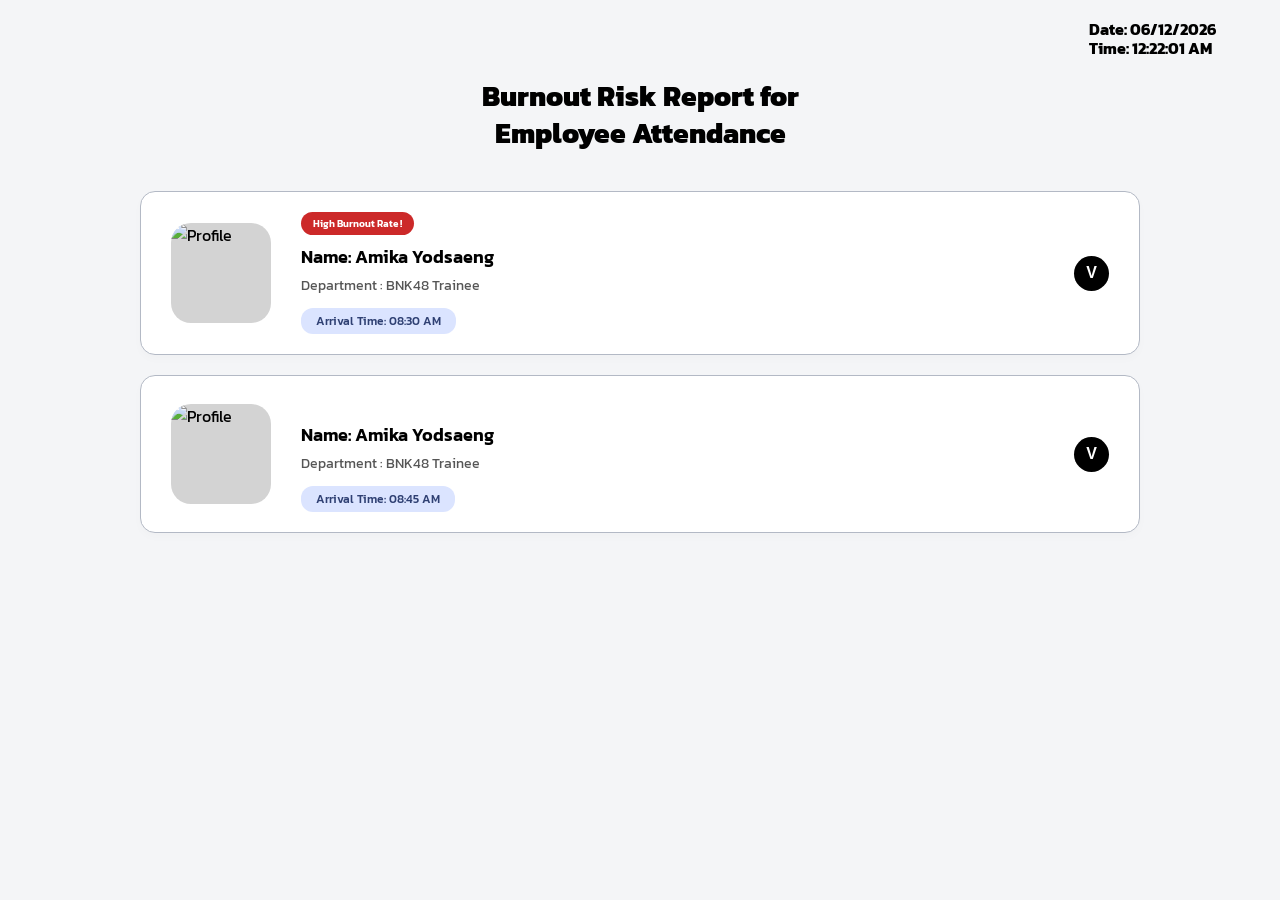
==== index.html @ d063c8f7 "2" ====
<!DOCTYPE html>
<html lang="th">
<head>
    <meta charset="UTF-8">
    <meta name="viewport" content="width=device-width, initial-scale=1.0">
    <title>Burnout Risk Report Dashboard</title>
    <link href="https://fonts.googleapis.com/css2?family=Kanit:wght@300;400;500;600;700&display=swap" rel="stylesheet">
    <script src="https://cdn.jsdelivr.net/npm/chart.js"></script>
    <script src="https://cdn.jsdelivr.net/npm/chartjs-plugin-datalabels@2"></script>
    <style>
        :root {
            --bg-main: #f4f5f7;
            --card-bg: #ffffff;
            --border-blue: #b3b9c5;
            --hover-gray: #e2e6ea;
            --text-main: #000000;
            --red-tag: #cc2929;
            --blue-tag: #dbe4ff;
            --blue-text: #2f4073;
            --sidebar-bg: #ffffff;
            --btn-red: #cc0000;
        }

        body {
            font-family: 'Kanit', sans-serif;
            background-color: var(--bg-main);
            color: var(--text-main);
            margin: 0;
            padding: 0;
            overflow-x: hidden;
        }

        /* ------------------ View Manager ------------------ */
        .view {
            display: none;
            min-height: 100vh;
        }
        .view.active {
            display: block;
            animation: fadeIn 0.4s ease;
        }

        @keyframes fadeIn {
            from { opacity: 0; }
            to { opacity: 1; }
        }

        /* ------------------ หน้า Main Page ------------------ */
        .main-container {
            width: 100%;
            padding: 20px 5%;
            box-sizing: border-box;
            max-width: 1400px;
            margin: 0 auto;
        }

        .header-top {
            display: flex;
            justify-content: flex-end;
            font-weight: 700;
            font-size: 16px;
            margin-bottom: 20px;
            line-height: 1.2;
        }

        .main-title {
            text-align: center;
            font-size: 28px;
            font-weight: 800;
            line-height: 1.3;
            margin-bottom: 40px;
        }

        /* ปรับจาก Grid เป็น Flex-column เพื่อให้เป็นแนวยาวตามดีไซน์ */
        .emp-grid {
            display: flex;
            flex-direction: column;
            gap: 20px;
            max-width: 1000px;
            margin: 0 auto;
        }

        .emp-card {
            background-color: var(--card-bg);
            border: 1px solid var(--border-blue);
            border-radius: 15px;
            padding: 20px 30px;
            display: flex;
            align-items: center;
            box-shadow: 0 4px 10px rgba(0,0,0,0.02);
            transition: background-color 0.3s ease;
            cursor: pointer;
        }

        .emp-card:hover {
            background-color: var(--hover-gray);
        }

        .emp-card img {
            width: 100px;
            height: 100px;
            border-radius: 20px;
            object-fit: cover;
            margin-right: 30px;
            background-color: #d3d3d3; /* สีพื้นหลังรูป Placeholder ตามดีไซน์ */
        }

        .emp-info {
            flex-grow: 1;
            display: flex;
            flex-direction: column;
            align-items: flex-start;
        }

        .high-burnout-tag {
            background-color: var(--red-tag);
            color: white;
            font-size: 10px;
            padding: 4px 12px;
            border-radius: 12px;
            font-weight: 600;
            margin-bottom: 8px;
        }

        .emp-name {
            font-size: 18px;
            font-weight: 600;
            margin: 0 0 5px 0;
        }

        .emp-dept {
            font-size: 14px;
            color: #555;
            margin: 0 0 12px 0;
        }

        .arrival-tag {
            background-color: var(--blue-tag);
            color: var(--blue-text);
            font-size: 12px;
            padding: 4px 15px;
            border-radius: 12px;
            font-weight: 500;
        }

        .arrow-btn {
            background-color: #000;
            color: #fff;
            width: 35px;
            height: 35px;
            border-radius: 50%;
            display: flex;
            align-items: center;
            justify-content: center;
            font-size: 16px;
            font-family: sans-serif;
            font-weight: bold;
            border: none;
            pointer-events: none;
        }

        /* ------------------ หน้า Dashboard (Weekly & Monthly) ------------------ */
        .dashboard-layout {
            display: flex;
            min-height: 100vh;
        }

        .sidebar {
            width: 60px;
            background-color: var(--sidebar-bg);
            border-right: 1px solid #ddd;
            display: flex;
            flex-direction: column;
            align-items: center;
            padding-top: 20px;
            flex-shrink: 0;
        }

        .home-icon {
            width: 35px;
            height: 35px;
            cursor: pointer;
            fill: #777;
            transition: fill 0.2s;
        }
        .home-icon:hover { fill: #000; }

        .dashboard-content {
            flex-grow: 1;
            padding: 20px 40px;
            width: calc(100% - 60px);
            box-sizing: border-box;
        }

        .dash-header {
            display: flex;
            justify-content: space-between;
            align-items: center;
            margin-bottom: 20px;
            border-bottom: 1px solid #ddd;
            padding-bottom: 15px;
        }

        .dash-profile {
            display: flex;
            align-items: center;
            gap: 15px;
        }
        .dash-profile img {
            width: 50px;
            height: 50px;
            border-radius: 10px;
            object-fit: cover;
        }
        .dash-profile h2 {
            margin: 0;
            font-size: 20px;
        }

        .request-btn {
            background-color: var(--btn-red);
            color: white;
            border: none;
            padding: 10px 20px;
            border-radius: 25px;
            font-family: 'Kanit', sans-serif;
            font-weight: 600;
            font-size: 14px;
            cursor: pointer;
            box-shadow: 0 4px 6px rgba(0,0,0,0.1);
            transition: background 0.2s;
            text-align: center;
            line-height: 1.2;
        }
        .request-btn:hover { background-color: #990000; }

        .dash-subheader {
            display: flex;
            justify-content: space-between;
            align-items: center;
            margin-bottom: 20px;
        }
        .time-badge {
            border: 1px solid #ccc;
            padding: 5px 20px;
            border-radius: 15px;
            background-color: #fff;
            font-weight: 600;
            font-size: 14px;
        }
        .nav-arrow {
            font-size: 30px;
            color: #b0bec5;
            cursor: pointer;
            user-select: none;
            transition: color 0.2s;
        }
        .nav-arrow:hover { color: #546e7a; }

        .risk-banner {
            text-align: center;
            font-size: 32px;
            font-weight: 700;
            padding: 15px;
            border-radius: 10px;
            margin-bottom: 30px;
        }
        .risk-red { background-color: #fcd5df; color: #cc0000; }
        .risk-green { background-color: #e8f5e9; color: #388e3c; }

        .grid-dashboard {
            display: grid;
            grid-template-columns: 1fr 1.5fr 2fr;
            gap: 20px;
        }

        .dash-card {
            background-color: #fff;
            border: 1px solid #e0e0e0;
            border-radius: 10px;
            padding: 20px;
            display: flex;
            flex-direction: column;
        }

        .dash-card h3 {
            margin: 0 0 15px 0;
            font-size: 16px;
            font-weight: 400;
            color: #333;
        }

        .stat-block {
            text-align: center;
            margin-bottom: 20px;
            flex-grow: 1;
            display: flex;
            flex-direction: column;
            justify-content: center;
        }
        .stat-value {
            font-size: 36px;
            font-weight: 700;
            color: #222;
        }

        .chart-container {
            position: relative;
            height: 250px;
            width: 100%;
        }
        
        .donut-container {
            position: relative;
            height: 200px;
            width: 100%;
            display: flex;
            justify-content: center;
        }

        /* ------------------ RESPONSIVE DESIGN ------------------ */
        @media (max-width: 1024px) {
            .grid-dashboard {
                grid-template-columns: 1fr 1fr;
            }
        }
        @media (max-width: 768px) {
            .main-title { font-size: 24px; }
            .grid-dashboard { grid-template-columns: 1fr; }
            
            /* Responsive สำหรับ Card พนักงาน */
            .emp-card {
                flex-direction: column;
                text-align: center;
                padding: 20px;
                position: relative;
            }
            .emp-card img {
                margin: 0 0 15px 0;
            }
            .emp-info {
                align-items: center;
                margin-bottom: 15px;
            }
            .arrow-btn {
                position: absolute;
                bottom: 20px;
                right: 20px;
            }

            /* Responsive สำหรับ Dashboard Sidebar */
            .dashboard-layout {
                flex-direction: column;
            }
            .sidebar {
                width: 100%;
                height: 60px;
                flex-direction: row;
                justify-content: center;
                padding-top: 0;
                border-right: none;
                border-bottom: 1px solid #ddd;
            }
            .dashboard-content {
                width: 100%;
                padding: 15px;
            }
            .dash-header {
                flex-direction: column;
                gap: 15px;
            }
        }
    </style>
</head>
<body>

    <!-- ========================================== -->
    <!-- VIEW 1: หน้า MAIN -->
    <!-- ========================================== -->
    <div id="view-main" class="view active">
        <div class="main-container">
            <div class="header-top">
                <div>
                    Date: <span id="currentDate"></span><br>
                    Time: <span id="currentTime"></span>
                </div>
            </div>

            <div class="main-title">
                Burnout Risk Report for<br>Employee Attendance
            </div>

            <div class="emp-grid">
                <!-- Card 1 -->
                <div class="emp-card" onclick="navigateTo('view-weekly')">
                    <img src="https://via.placeholder.com/100" alt="Profile">
                    <div class="emp-info">
                        <div class="high-burnout-tag">High Burnout Rate !</div>
                        <p class="emp-name">Name: Amika Yodsaeng</p>
                        <p class="emp-dept">Department : BNK48 Trainee</p>
                        <div class="arrival-tag">Arrival Time: 08:30 AM</div>
                    </div>
                    <button class="arrow-btn">V</button>
                </div>
                
                <!-- Card 2 -->
                <div class="emp-card" onclick="navigateTo('view-weekly')">
                    <img src="https://via.placeholder.com/100" alt="Profile">
                    <div class="emp-info">
                        <!-- ไม่มี High Burnout Tag สำหรับคนนี้ -->
                        <p class="emp-name" style="margin-top: 25px;">Name: Amika Yodsaeng</p>
                        <p class="emp-dept">Department : BNK48 Trainee</p>
                        <div class="arrival-tag">Arrival Time: 08:45 AM</div>
                    </div>
                    <button class="arrow-btn">V</button>
                </div>
            </div>
        </div>
    </div>

    <!-- ========================================== -->
    <!-- VIEW 2: หน้า WEEKLY (รายสัปดาห์) -->
    <!-- ========================================== -->
    <div id="view-weekly" class="view">
        <div class="dashboard-layout">
            <div class="sidebar">
                <svg class="home-icon" onclick="navigateTo('view-main')" viewBox="0 0 24 24">
                    <path d="M10 20v-6h4v6h5v-8h3L12 3 2 12h3v8z"/>
                </svg>
            </div>
            <div class="dashboard-content">
                <div class="dash-header">
                    <div class="dash-profile">
                        <img src="https://via.placeholder.com/50" alt="Profile">
                        <h2>Amika Yodsaeng</h2>
                    </div>
                    <button class="request-btn" onclick="requestConsultation('Amika Yodsaeng')">Request<br>consultation</button>
                </div>

                <div class="dash-subheader">
                    <div class="time-badge">Weekly</div>
                    <div class="nav-arrow" onclick="navigateTo('view-monthly')">➔</div>
                </div>

                <div class="risk-banner risk-red">Burnout Risk: 90 %</div>

                <div class="grid-dashboard">
                    <div style="display: flex; flex-direction: column; gap: 20px;">
                        <div class="dash-card stat-block">
                            <h3>Total of inspections</h3>
                            <div class="stat-value">40 Time</div>
                        </div>
                        <div class="dash-card stat-block">
                            <h3>Neutral 1 Time</h3>
                            <div class="stat-value">10%</div>
                        </div>
                        <div class="dash-card stat-block">
                            <h3>Burnout 79 Time</h3>
                            <div class="stat-value">90%</div>
                        </div>
                    </div>

                    <div style="display: flex; flex-direction: column; gap: 20px;">
                        <div class="dash-card">
                            <h3>Burnout risk</h3>
                            <div class="donut-container"><canvas id="weeklyDonut1"></canvas></div>
                        </div>
                        <div class="dash-card">
                            <h3>Questionnaire</h3>
                            <div class="donut-container"><canvas id="weeklyDonut2"></canvas></div>
                        </div>
                    </div>

                    <div style="display: flex; flex-direction: column; gap: 20px;">
                        <div class="dash-card">
                            <h3>Heart rate (BPM)</h3>
                            <div class="chart-container"><canvas id="weeklyBar1"></canvas></div>
                        </div>
                        <div class="dash-card">
                            <h3>Facial Burnout Detection</h3>
                            <div class="chart-container"><canvas id="weeklyBar2"></canvas></div>
                        </div>
                    </div>
                </div>
            </div>
        </div>
    </div>

    <!-- ========================================== -->
    <!-- VIEW 3: หน้า MONTHLY (รายเดือน) -->
    <!-- ========================================== -->
    <div id="view-monthly" class="view">
        <div class="dashboard-layout">
            <div class="sidebar">
                <svg class="home-icon" onclick="navigateTo('view-main')" viewBox="0 0 24 24">
                    <path d="M10 20v-6h4v6h5v-8h3L12 3 2 12h3v8z"/>
                </svg>
            </div>
            <div class="dashboard-content">
                <div class="dash-header">
                    <div class="dash-profile">
                        <img src="https://via.placeholder.com/50" alt="Profile">
                        <h2>Amika Yodsaeng</h2>
                    </div>
                    <button class="request-btn" onclick="requestConsultation('Amika Yodsaeng')">Request<br>consultation</button>
                </div>

                <div class="dash-subheader">
                    <div class="time-badge">Monthly</div>
                    <div class="nav-arrow" onclick="navigateTo('view-weekly')">🡨</div>
                </div>

                <div class="risk-banner risk-green">Burnout Risk: 50 %</div>

                <div class="grid-dashboard">
                    <div style="display: flex; flex-direction: column; gap: 20px;">
                        <div class="dash-card stat-block">
                            <h3>Total of inspections</h3>
                            <div class="stat-value">160 Time</div>
                        </div>
                        <div class="dash-card stat-block">
                            <h3>Neutral 90 Time</h3>
                            <div class="stat-value">80%</div>
                        </div>
                        <div class="dash-card stat-block">
                            <h3>Burnout 60 Time</h3>
                            <div class="stat-value">20%</div>
                        </div>
                    </div>

                    <div style="display: flex; flex-direction: column; gap: 20px;">
                        <div class="dash-card">
                            <h3>Burnout risk</h3>
                            <div class="donut-container"><canvas id="monthlyDonut1"></canvas></div>
                        </div>
                        <div class="dash-card">
                            <h3>Questionnaire</h3>
                            <div class="donut-container"><canvas id="monthlyDonut2"></canvas></div>
                        </div>
                    </div>

                    <div style="display: flex; flex-direction: column; gap: 20px;">
                        <div class="dash-card">
                            <h3>Heart rate (BPM)</h3>
                            <div class="chart-container"><canvas id="monthlyLine1"></canvas></div>
                        </div>
                        <div class="dash-card">
                            <h3>Facial Burnout Detection</h3>
                            <div class="chart-container"><canvas id="monthlyLine2"></canvas></div>
                        </div>
                    </div>
                </div>
            </div>
        </div>
    </div>

    <!-- ========================================== -->
    <!-- JAVASCRIPT LOGIC -->
    <!-- ========================================== -->
    <script>
        function updateDateTime() {
            const now = new Date();
            document.getElementById('currentDate').innerText = now.toLocaleDateString('en-GB');
            document.getElementById('currentTime').innerText = now.toLocaleTimeString('en-US', { hour: '2-digit', minute: '2-digit', second: '2-digit' });
        }
        updateDateTime();
        setInterval(updateDateTime, 1000);

        let chartsInitialized = false;

        function navigateTo(viewId) {
            document.querySelectorAll('.view').forEach(view => {
                view.classList.remove('active');
            });
            document.getElementById(viewId).classList.add('active');
            window.scrollTo(0, 0);

            if (!chartsInitialized && (viewId === 'view-weekly' || viewId === 'view-monthly')) {
                initCharts();
                chartsInitialized = true;
            }
        }

        function requestConsultation(employeeName) {
            alert(`--- ระบบส่งคำขอให้คำปรึกษา ---\n\nกำลังติดต่อไปที่พนักงาน:\n👤 ${employeeName}\n\nสถานะ: ส่งคำร้องเรียบร้อยแล้ว!`);
        }

        function initCharts() {
            Chart.defaults.font.family = "'Kanit', sans-serif";
            Chart.register(ChartDataLabels);
            Chart.defaults.set('plugins.datalabels', { display: false });

            const donutOptions = {
                responsive: true,
                maintainAspectRatio: false,
                plugins: {
                    legend: { position: 'bottom' },
                    datalabels: {
                        display: true,
                        color: '#ffffff',
                        font: { weight: 'bold', size: 14 },
                        formatter: function(value) { return value + '%'; }
                    }
                }
            };

            // Weekly Charts
            new Chart(document.getElementById('weeklyDonut1'), {
                type: 'doughnut',
                data: { labels: ['Burnout', 'Neutral'], datasets: [{ data: [90, 10], backgroundColor: ['#cc0000', '#4caf50'], borderWidth: 0 }] },
                options: donutOptions
            });

            new Chart(document.getElementById('weeklyDonut2'), {
                type: 'doughnut',
                data: { labels: ['High', 'Moderate', 'Low'], datasets: [{ data: [50, 33.3, 16.7], backgroundColor: ['#cc0000', '#fdd835', '#4caf50'], borderWidth: 0 }] },
                options: donutOptions
            });

            new Chart(document.getElementById('weeklyBar1'), {
                type: 'bar',
                data: { labels: ['Mon', 'Tue', 'Wed', 'Thu', 'Fri'], datasets: [{ label: 'BPM', data: [150, 80, 95, 85, 95], backgroundColor: ['#a984ed', '#7e5fcc', '#4c4298', '#262873', '#00134d'], borderRadius: 5 }] },
                options: { responsive: true, maintainAspectRatio: false, plugins: { legend: { display: false } }, scales: { y: { beginAtZero: true, max: 200 } } }
            });

            new Chart(document.getElementById('weeklyBar2'), {
                type: 'bar',
                data: { labels: ['Mon', 'Tue', 'Wed', 'Thu', 'Fri'], datasets: [{ label: 'Score', data: [100, 80, 95, 85, 95], backgroundColor: ['#a984ed', '#7e5fcc', '#4c4298', '#262873', '#00134d'], borderRadius: 5 }] },
                options: { responsive: true, maintainAspectRatio: false, plugins: { legend: { display: false } }, scales: { y: { beginAtZero: true, max: 100 } } }
            });

            // Monthly Charts
            new Chart(document.getElementById('monthlyDonut1'), {
                type: 'doughnut',
                data: { labels: ['Neutral', 'Burnout'], datasets: [{ data: [80, 20], backgroundColor: ['#4caf50', '#cc0000'], borderWidth: 0 }] },
                options: donutOptions
            });

            new Chart(document.getElementById('monthlyDonut2'), {
                type: 'doughnut',
                data: { labels: ['High', 'Moderate', 'Low'], datasets: [{ data: [50, 33.3, 16.7], backgroundColor: ['#cc0000', '#fdd835', '#4caf50'], borderWidth: 0 }] },
                options: donutOptions
            });

            new Chart(document.getElementById('monthlyLine1'), {
                type: 'line',
                data: { labels: Array.from({length: 30}, (_, i) => i + 1), datasets: [{ label: 'BPM', data: [150, 50, 90, 95, 80, 85, 70, 65, 75, 60, 85, 80, 95, 85, 75, 65, 80, 95, 60, 70, 75, 85, 90, 65, 80, 85, 75, 90, 80, 85], borderColor: '#0d47a1', backgroundColor: '#0d47a1', tension: 0.1, pointRadius: 3 }] },
                options: { responsive: true, maintainAspectRatio: false, plugins: { legend: { display: false } }, scales: { y: { beginAtZero: true, max: 200 } } }
            });

            new Chart(document.getElementById('monthlyLine2'), {
                type: 'line',
                data: { labels: Array.from({length: 30}, (_, i) => i + 1), datasets: [{ label: 'Score', data: [150, 50, 90, 95, 80, 85, 70, 65, 75, 60, 85, 80, 95, 85, 75, 65, 80, 95, 60, 70, 65, 75, 80, 70, 85, 90, 75, 85, 90, 80], borderColor: '#0d47a1', backgroundColor: '#0d47a1', tension: 0.1, pointRadius: 3 }] },
                options: { responsive: true, maintainAspectRatio: false, plugins: { legend: { display: false } }, scales: { y: { beginAtZero: true, max: 200 } } }
            });
        }
    </script>
</body>
</html>
<div class="table-responsive">
    <table>
        <!-- โค้ด <thead> <tbody> <tr> <td> ของคุณอยู่ที่นี่ -->
    </table>
</div>
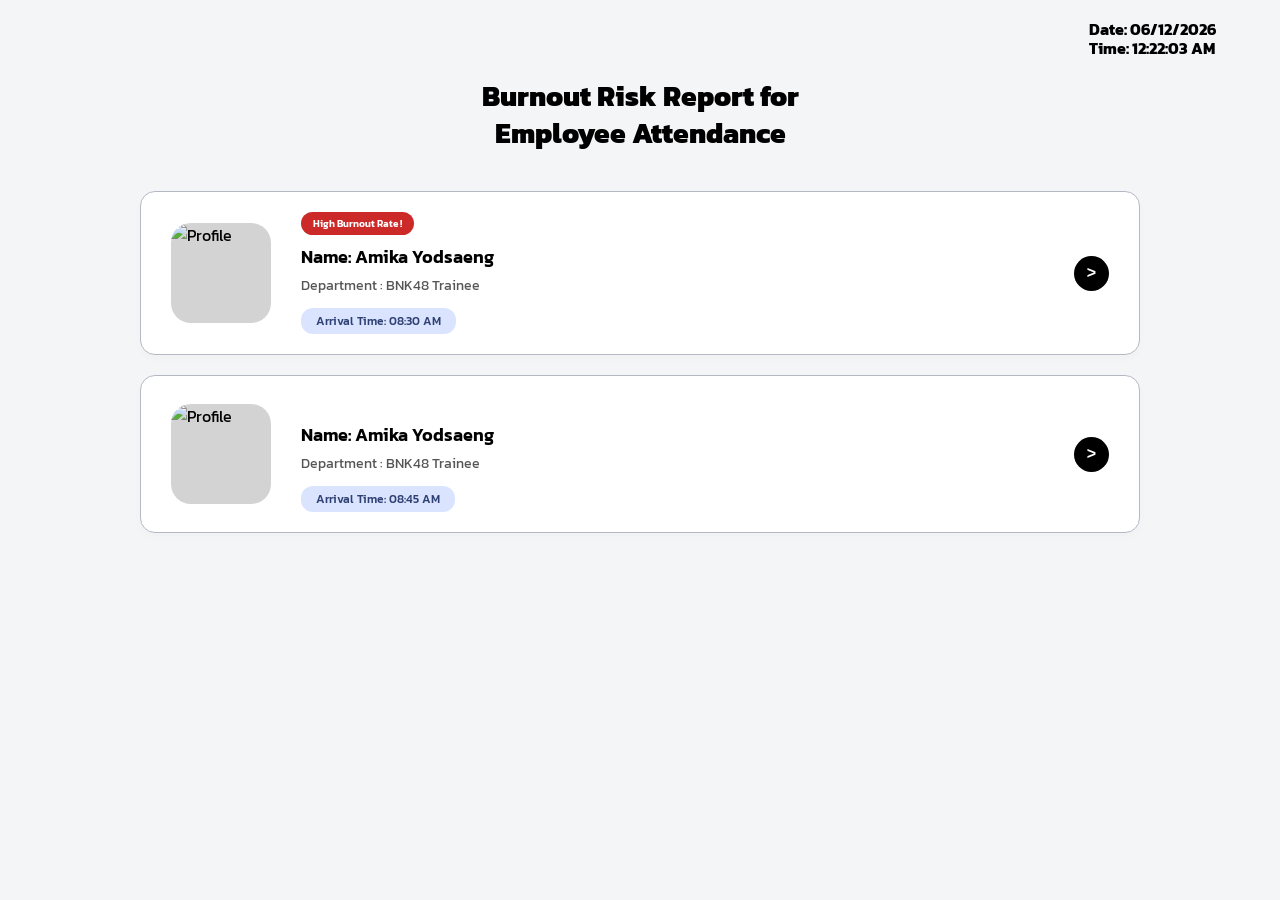
==== commit 14078bf3: "Update index.html 3" ====
--- a/index.html
+++ b/index.html
@@ -320,12 +320,35 @@
         }
 
         /* ------------------ RESPONSIVE DESIGN ------------------ */
-        @media (max-width: 1024px) {
-            .grid-dashboard {
-                grid-template-columns: 1fr 1fr;
-            }
-        }
-        @media (max-width: 768px) {
+        /* เปลี่ยนจาก 1024px เป็น 1200px เพื่อให้ครอบคลุม iPad แนวนอน */
+@media (max-width: 1200px) {
+    .grid-dashboard {
+        grid-template-columns: 1fr 1fr;
+    }
+    
+    /* ดันกลุ่มกราฟเส้น (อันที่ 3) ลงมาด้านล่างและขยายเต็มความกว้าง */
+    .grid-dashboard > div:nth-child(3) {
+        grid-column: span 2;
+        flex-direction: row !important; 
+    }
+
+    .dashboard-layout {
+        height: auto; 
+        min-height: 100vh;
+    }
+    .dashboard-content {
+        overflow-y: visible;
+    }
+}
+
+/* แถม: บังคับให้กราฟเส้นเรียงเป็นแนวตั้งหากหน้าจอแคบลงอีก (เช่น iPad แนวตั้ง) */
+@media (max-width: 900px) {
+    .grid-dashboard > div:nth-child(3) {
+        flex-direction: column !important;
+    }
+}
+        
+@media (max-width: 768px) {
             .main-title { font-size: 24px; }
             .grid-dashboard { grid-template-columns: 1fr; }
             
@@ -401,7 +424,7 @@
                         <p class="emp-dept">Department : BNK48 Trainee</p>
                         <div class="arrival-tag">Arrival Time: 08:30 AM</div>
                     </div>
-                    <button class="arrow-btn">V</button>
+                    <button class="arrow-btn">></button>
                 </div>
                 
                 <!-- Card 2 -->
@@ -413,7 +436,7 @@
                         <p class="emp-dept">Department : BNK48 Trainee</p>
                         <div class="arrival-tag">Arrival Time: 08:45 AM</div>
                     </div>
-                    <button class="arrow-btn">V</button>
+                    <button class="arrow-btn">></button>
                 </div>
             </div>
         </div>
@@ -508,7 +531,7 @@
 
                 <div class="dash-subheader">
                     <div class="time-badge">Monthly</div>
-                    <div class="nav-arrow" onclick="navigateTo('view-weekly')">🡨</div>
+                    <div class="nav-arrow" onclick="navigateTo('view-weekly')">&#8592;</div>
                 </div>
 
                 <div class="risk-banner risk-green">Burnout Risk: 50 %</div>
@@ -643,16 +666,16 @@
                 options: donutOptions
             });
 
-            new Chart(document.getElementById('monthlyLine1'), {
+           new Chart(document.getElementById('monthlyLine1'), {
                 type: 'line',
-                data: { labels: Array.from({length: 30}, (_, i) => i + 1), datasets: [{ label: 'BPM', data: [150, 50, 90, 95, 80, 85, 70, 65, 75, 60, 85, 80, 95, 85, 75, 65, 80, 95, 60, 70, 75, 85, 90, 65, 80, 85, 75, 90, 80, 85], borderColor: '#0d47a1', backgroundColor: '#0d47a1', tension: 0.1, pointRadius: 3 }] },
-                options: { responsive: true, maintainAspectRatio: false, plugins: { legend: { display: false } }, scales: { y: { beginAtZero: true, max: 200 } } }
+                data: { labels: Array.from({length: 30}, (_, i) => String(i + 1)), datasets: [{ label: 'BPM', data: [150, 50, 90, 95, 80, 85, 70, 65, 75, 60, 85, 80, 95, 85, 75, 65, 80, 95, 60, 70, 75, 85, 90, 65, 80, 85, 75, 90, 80, 85], borderColor: '#0d47a1', backgroundColor: '#0d47a1', tension: 0.1, pointRadius: 3 }] },
+                options: { responsive: true, maintainAspectRatio: false, plugins: { legend: { display: false } }, scales: { x: { type: 'category', ticks: { autoSkip: false, maxRotation: 45, minRotation: 45, font: { size: 11 } } }, y: { beginAtZero: true, max: 200 } } }
             });
 
             new Chart(document.getElementById('monthlyLine2'), {
                 type: 'line',
-                data: { labels: Array.from({length: 30}, (_, i) => i + 1), datasets: [{ label: 'Score', data: [150, 50, 90, 95, 80, 85, 70, 65, 75, 60, 85, 80, 95, 85, 75, 65, 80, 95, 60, 70, 65, 75, 80, 70, 85, 90, 75, 85, 90, 80], borderColor: '#0d47a1', backgroundColor: '#0d47a1', tension: 0.1, pointRadius: 3 }] },
-                options: { responsive: true, maintainAspectRatio: false, plugins: { legend: { display: false } }, scales: { y: { beginAtZero: true, max: 200 } } }
+                data: { labels: Array.from({length: 30}, (_, i) => String(i + 1)), datasets: [{ label: 'Score', data: [150, 50, 90, 95, 80, 85, 70, 65, 75, 60, 85, 80, 95, 85, 75, 65, 80, 95, 60, 70, 65, 75, 80, 70, 85, 90, 75, 85, 90, 80], borderColor: '#0d47a1', backgroundColor: '#0d47a1', tension: 0.1, pointRadius: 3 }] },
+                options: { responsive: true, maintainAspectRatio: false, plugins: { legend: { display: false } }, scales: { x: { type: 'category', ticks: { autoSkip: false, maxRotation: 45, minRotation: 45, font: { size: 11 } } }, y: { beginAtZero: true, max: 200 } } }
             });
         }
     </script>
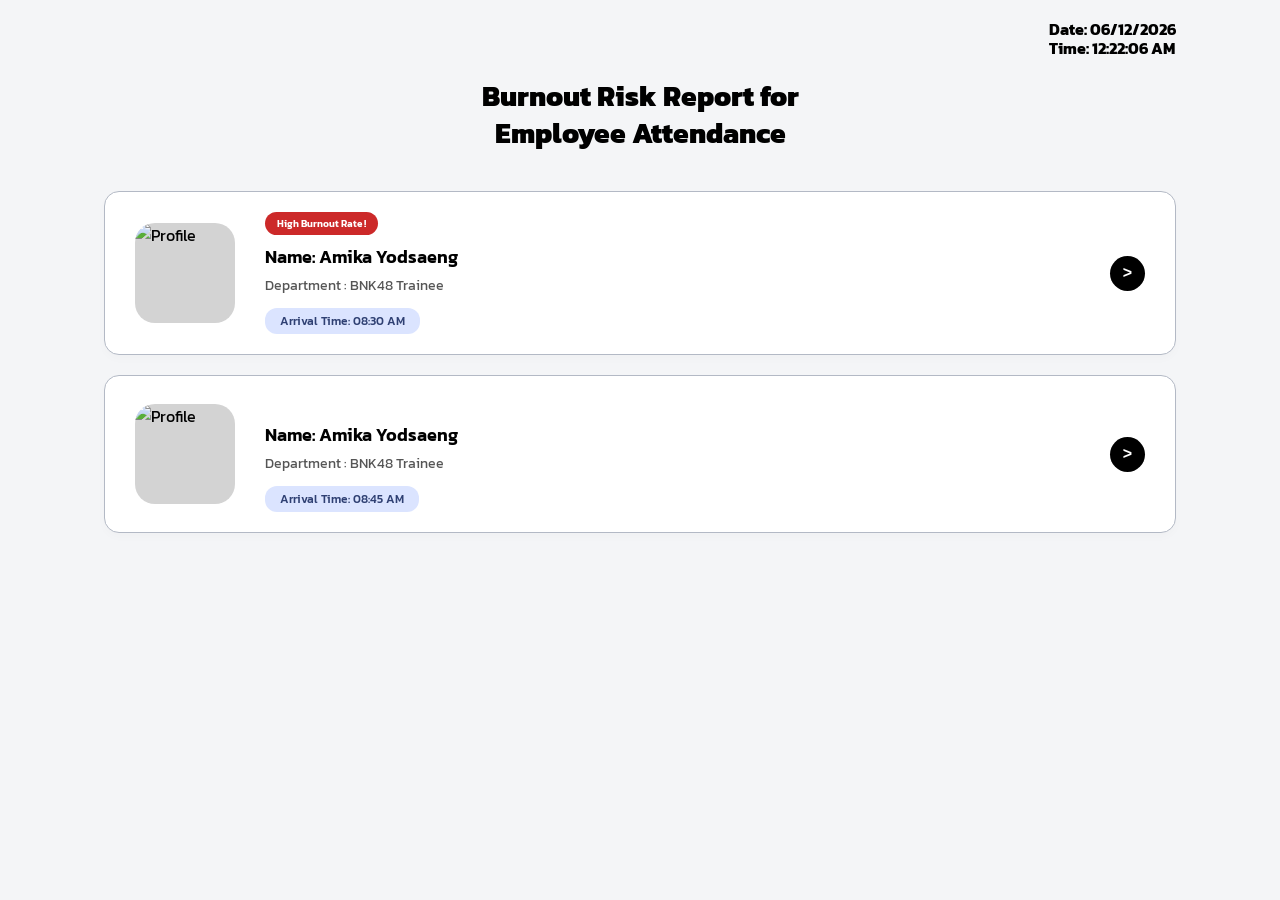
==== commit 559172c2: "4" ====
--- a/index.html
+++ b/index.html
@@ -1,14 +1,18 @@
-
 <!DOCTYPE html>
 <html lang="th">
 <head>
     <meta charset="UTF-8">
-    <meta name="viewport" content="width=device-width, initial-scale=1.0">
+    <meta name="viewport" content="width=device-width, initial-scale=1.0, maximum-scale=1.0, user-scalable=no">
     <title>Burnout Risk Report Dashboard</title>
     <link href="https://fonts.googleapis.com/css2?family=Kanit:wght@300;400;500;600;700&display=swap" rel="stylesheet">
     <script src="https://cdn.jsdelivr.net/npm/chart.js"></script>
     <script src="https://cdn.jsdelivr.net/npm/chartjs-plugin-datalabels@2"></script>
     <style>
+        /* บังคับไม่ให้ขนาดกล่องล้นเมื่อใส่ Padding */
+        *, *::before, *::after {
+            box-sizing: border-box;
+        }
+
         :root {
             --bg-main: #f4f5f7;
             --card-bg: #ffffff;
@@ -28,13 +32,15 @@
             color: var(--text-main);
             margin: 0;
             padding: 0;
-            overflow-x: hidden;
+            overflow-x: hidden; /* ป้องกันการเลื่อนซ้ายขวา */
+            width: 100%;
         }
 
         /* ------------------ View Manager ------------------ */
         .view {
             display: none;
             min-height: 100vh;
+            width: 100%;
         }
         .view.active {
             display: block;
@@ -50,8 +56,7 @@
         .main-container {
             width: 100%;
             padding: 20px 5%;
-            box-sizing: border-box;
-            max-width: 1400px;
+            max-width: 1200px;
             margin: 0 auto;
         }
 
@@ -72,13 +77,11 @@
             margin-bottom: 40px;
         }
 
-        /* ปรับจาก Grid เป็น Flex-column เพื่อให้เป็นแนวยาวตามดีไซน์ */
         .emp-grid {
             display: flex;
             flex-direction: column;
             gap: 20px;
-            max-width: 1000px;
-            margin: 0 auto;
+            width: 100%;
         }
 
         .emp-card {
@@ -91,6 +94,7 @@
             box-shadow: 0 4px 10px rgba(0,0,0,0.02);
             transition: background-color 0.3s ease;
             cursor: pointer;
+            width: 100%;
         }
 
         .emp-card:hover {
@@ -103,7 +107,8 @@
             border-radius: 20px;
             object-fit: cover;
             margin-right: 30px;
-            background-color: #d3d3d3; /* สีพื้นหลังรูป Placeholder ตามดีไซน์ */
+            background-color: #d3d3d3; 
+            flex-shrink: 0;
         }
 
         .emp-info {
@@ -158,12 +163,14 @@
             font-weight: bold;
             border: none;
             pointer-events: none;
-        }
-
-        /* ------------------ หน้า Dashboard (Weekly & Monthly) ------------------ */
+            flex-shrink: 0;
+        }
+
+        /* ------------------ หน้า Dashboard ------------------ */
         .dashboard-layout {
             display: flex;
             min-height: 100vh;
+            width: 100%;
         }
 
         .sidebar {
@@ -188,9 +195,10 @@
 
         .dashboard-content {
             flex-grow: 1;
-            padding: 20px 40px;
+            padding: 20px;
             width: calc(100% - 60px);
-            box-sizing: border-box;
+            max-width: 1200px;
+            margin: 0 auto;
         }
 
         .dash-header {
@@ -200,6 +208,8 @@
             margin-bottom: 20px;
             border-bottom: 1px solid #ddd;
             padding-bottom: 15px;
+            flex-wrap: wrap; /* ให้ห่อบรรทัดได้ถ้าจอแคบ */
+            gap: 15px;
         }
 
         .dash-profile {
@@ -232,6 +242,7 @@
             transition: background 0.2s;
             text-align: center;
             line-height: 1.2;
+            white-space: nowrap;
         }
         .request-btn:hover { background-color: #990000; }
 
@@ -260,47 +271,51 @@
 
         .risk-banner {
             text-align: center;
-            font-size: 32px;
+            font-size: 28px;
             font-weight: 700;
             padding: 15px;
             border-radius: 10px;
             margin-bottom: 30px;
+            width: 100%;
         }
         .risk-red { background-color: #fcd5df; color: #cc0000; }
         .risk-green { background-color: #e8f5e9; color: #388e3c; }
 
         .grid-dashboard {
             display: grid;
-            grid-template-columns: 1fr 1.5fr 2fr;
-            gap: 20px;
+            grid-template-columns: 1fr 1fr 1.5fr;
+            gap: 15px;
+            width: 100%;
         }
 
         .dash-card {
             background-color: #fff;
             border: 1px solid #e0e0e0;
             border-radius: 10px;
-            padding: 20px;
+            padding: 15px;
             display: flex;
             flex-direction: column;
+            width: 100%;
+            min-width: 0; /* ป้องกัน grid ทะลุ */
         }
 
         .dash-card h3 {
             margin: 0 0 15px 0;
             font-size: 16px;
-            font-weight: 400;
+            font-weight: 500;
             color: #333;
         }
 
         .stat-block {
             text-align: center;
-            margin-bottom: 20px;
+            margin-bottom: 15px;
             flex-grow: 1;
             display: flex;
             flex-direction: column;
             justify-content: center;
         }
         .stat-value {
-            font-size: 36px;
+            font-size: 32px;
             font-weight: 700;
             color: #222;
         }
@@ -319,60 +334,26 @@
             justify-content: center;
         }
 
-        /* ------------------ RESPONSIVE DESIGN ------------------ */
-        /* เปลี่ยนจาก 1024px เป็น 1200px เพื่อให้ครอบคลุม iPad แนวนอน */
-@media (max-width: 1200px) {
-    .grid-dashboard {
-        grid-template-columns: 1fr 1fr;
-    }
-    
-    /* ดันกลุ่มกราฟเส้น (อันที่ 3) ลงมาด้านล่างและขยายเต็มความกว้าง */
-    .grid-dashboard > div:nth-child(3) {
-        grid-column: span 2;
-        flex-direction: row !important; 
-    }
-
-    .dashboard-layout {
-        height: auto; 
-        min-height: 100vh;
-    }
-    .dashboard-content {
-        overflow-y: visible;
-    }
-}
-
-/* แถม: บังคับให้กราฟเส้นเรียงเป็นแนวตั้งหากหน้าจอแคบลงอีก (เช่น iPad แนวตั้ง) */
-@media (max-width: 900px) {
-    .grid-dashboard > div:nth-child(3) {
-        flex-direction: column !important;
-    }
-}
+        /* ==================================================
+           RESPONSIVE DESIGN (ปรับให้รองรับ iPad และมือถือ)
+           ================================================== */
         
-@media (max-width: 768px) {
+        /* 1. สำหรับ iPad แนวนอน (ความกว้างไม่เกิน 1100px) */
+        @media (max-width: 1100px) {
+            .grid-dashboard {
+                grid-template-columns: 1fr 1fr; /* ปรับเหลือ 2 คอลัมน์ */
+            }
+            .grid-dashboard > div:nth-child(3) {
+                grid-column: span 2; /* ให้กราฟเส้นยาวเต็มจอ */
+                flex-direction: row !important; 
+            }
+        }
+
+        /* 2. สำหรับ iPad แนวตั้ง และ โทรศัพท์เครื่องใหญ่ (ความกว้างไม่เกิน 820px) */
+        @media (max-width: 820px) {
             .main-title { font-size: 24px; }
-            .grid-dashboard { grid-template-columns: 1fr; }
             
-            /* Responsive สำหรับ Card พนักงาน */
-            .emp-card {
-                flex-direction: column;
-                text-align: center;
-                padding: 20px;
-                position: relative;
-            }
-            .emp-card img {
-                margin: 0 0 15px 0;
-            }
-            .emp-info {
-                align-items: center;
-                margin-bottom: 15px;
-            }
-            .arrow-btn {
-                position: absolute;
-                bottom: 20px;
-                right: 20px;
-            }
-
-            /* Responsive สำหรับ Dashboard Sidebar */
+            /* ดันเมนูไปไว้ด้านบนแทนด้านซ้าย */
             .dashboard-layout {
                 flex-direction: column;
             }
@@ -384,15 +365,61 @@
                 padding-top: 0;
                 border-right: none;
                 border-bottom: 1px solid #ddd;
+                position: sticky;
+                top: 0;
+                z-index: 100;
             }
             .dashboard-content {
                 width: 100%;
                 padding: 15px;
             }
+            
+            /* ปรับกริดให้เหลือคอลัมน์เดียว */
+            .grid-dashboard { 
+                grid-template-columns: 1fr; 
+            }
+            .grid-dashboard > div:nth-child(3) {
+                grid-column: span 1;
+                flex-direction: column !important; /* กราฟเส้นซ้อนกันบน-ล่าง */
+            }
+
             .dash-header {
                 flex-direction: column;
-                gap: 15px;
-            }
+                align-items: flex-start;
+            }
+            .request-btn {
+                width: 100%; /* ปุ่มขยายเต็มจอในมือถือ */
+            }
+            
+            /* ปรับขนาดตัวอักษรบางส่วน */
+            .risk-banner { font-size: 22px; margin-bottom: 20px; }
+            .stat-value { font-size: 28px; }
+        }
+
+        /* 3. สำหรับ โทรศัพท์มือถือขนาดเล็ก (ความกว้างไม่เกิน 480px) */
+        @media (max-width: 480px) {
+            .emp-card {
+                flex-direction: column;
+                text-align: center;
+                padding: 20px 15px;
+                position: relative;
+            }
+            .emp-card img {
+                margin: 0 0 15px 0;
+            }
+            .emp-info {
+                align-items: center;
+                width: 100%;
+                margin-bottom: 10px;
+            }
+            .arrow-btn {
+                position: absolute;
+                bottom: 15px;
+                right: 15px;
+            }
+            
+            .chart-container { height: 200px; }
+            .donut-container { height: 180px; }
         }
     </style>
 </head>
@@ -431,7 +458,6 @@
                 <div class="emp-card" onclick="navigateTo('view-weekly')">
                     <img src="https://via.placeholder.com/100" alt="Profile">
                     <div class="emp-info">
-                        <!-- ไม่มี High Burnout Tag สำหรับคนนี้ -->
                         <p class="emp-name" style="margin-top: 25px;">Name: Amika Yodsaeng</p>
                         <p class="emp-dept">Department : BNK48 Trainee</p>
                         <div class="arrival-tag">Arrival Time: 08:45 AM</div>
@@ -463,13 +489,13 @@
 
                 <div class="dash-subheader">
                     <div class="time-badge">Weekly</div>
-                    <div class="nav-arrow" onclick="navigateTo('view-monthly')">➔</div>
+                    <div class="nav-arrow" onclick="navigateTo('view-monthly')">&#8594;</div>
                 </div>
 
                 <div class="risk-banner risk-red">Burnout Risk: 90 %</div>
 
                 <div class="grid-dashboard">
-                    <div style="display: flex; flex-direction: column; gap: 20px;">
+                    <div style="display: flex; flex-direction: column; gap: 15px;">
                         <div class="dash-card stat-block">
                             <h3>Total of inspections</h3>
                             <div class="stat-value">40 Time</div>
@@ -484,7 +510,7 @@
                         </div>
                     </div>
 
-                    <div style="display: flex; flex-direction: column; gap: 20px;">
+                    <div style="display: flex; flex-direction: column; gap: 15px;">
                         <div class="dash-card">
                             <h3>Burnout risk</h3>
                             <div class="donut-container"><canvas id="weeklyDonut1"></canvas></div>
@@ -495,7 +521,7 @@
                         </div>
                     </div>
 
-                    <div style="display: flex; flex-direction: column; gap: 20px;">
+                    <div style="display: flex; flex-direction: column; gap: 15px;">
                         <div class="dash-card">
                             <h3>Heart rate (BPM)</h3>
                             <div class="chart-container"><canvas id="weeklyBar1"></canvas></div>
@@ -537,7 +563,7 @@
                 <div class="risk-banner risk-green">Burnout Risk: 50 %</div>
 
                 <div class="grid-dashboard">
-                    <div style="display: flex; flex-direction: column; gap: 20px;">
+                    <div style="display: flex; flex-direction: column; gap: 15px;">
                         <div class="dash-card stat-block">
                             <h3>Total of inspections</h3>
                             <div class="stat-value">160 Time</div>
@@ -552,7 +578,7 @@
                         </div>
                     </div>
 
-                    <div style="display: flex; flex-direction: column; gap: 20px;">
+                    <div style="display: flex; flex-direction: column; gap: 15px;">
                         <div class="dash-card">
                             <h3>Burnout risk</h3>
                             <div class="donut-container"><canvas id="monthlyDonut1"></canvas></div>
@@ -563,7 +589,7 @@
                         </div>
                     </div>
 
-                    <div style="display: flex; flex-direction: column; gap: 20px;">
+                    <div style="display: flex; flex-direction: column; gap: 15px;">
                         <div class="dash-card">
                             <h3>Heart rate (BPM)</h3>
                             <div class="chart-container"><canvas id="monthlyLine1"></canvas></div>
@@ -628,7 +654,6 @@
                 }
             };
 
-            // Weekly Charts
             new Chart(document.getElementById('weeklyDonut1'), {
                 type: 'doughnut',
                 data: { labels: ['Burnout', 'Neutral'], datasets: [{ data: [90, 10], backgroundColor: ['#cc0000', '#4caf50'], borderWidth: 0 }] },
@@ -653,7 +678,6 @@
                 options: { responsive: true, maintainAspectRatio: false, plugins: { legend: { display: false } }, scales: { y: { beginAtZero: true, max: 100 } } }
             });
 
-            // Monthly Charts
             new Chart(document.getElementById('monthlyDonut1'), {
                 type: 'doughnut',
                 data: { labels: ['Neutral', 'Burnout'], datasets: [{ data: [80, 20], backgroundColor: ['#4caf50', '#cc0000'], borderWidth: 0 }] },
@@ -666,23 +690,18 @@
                 options: donutOptions
             });
 
-           new Chart(document.getElementById('monthlyLine1'), {
+            new Chart(document.getElementById('monthlyLine1'), {
                 type: 'line',
                 data: { labels: Array.from({length: 30}, (_, i) => String(i + 1)), datasets: [{ label: 'BPM', data: [150, 50, 90, 95, 80, 85, 70, 65, 75, 60, 85, 80, 95, 85, 75, 65, 80, 95, 60, 70, 75, 85, 90, 65, 80, 85, 75, 90, 80, 85], borderColor: '#0d47a1', backgroundColor: '#0d47a1', tension: 0.1, pointRadius: 3 }] },
-                options: { responsive: true, maintainAspectRatio: false, plugins: { legend: { display: false } }, scales: { x: { type: 'category', ticks: { autoSkip: false, maxRotation: 45, minRotation: 45, font: { size: 11 } } }, y: { beginAtZero: true, max: 200 } } }
+                options: { responsive: true, maintainAspectRatio: false, plugins: { legend: { display: false } }, scales: { x: { type: 'category', ticks: { autoSkip: false, maxRotation: 45, minRotation: 45, font: { size: 10 } } }, y: { beginAtZero: true, max: 200 } } }
             });
 
             new Chart(document.getElementById('monthlyLine2'), {
                 type: 'line',
                 data: { labels: Array.from({length: 30}, (_, i) => String(i + 1)), datasets: [{ label: 'Score', data: [150, 50, 90, 95, 80, 85, 70, 65, 75, 60, 85, 80, 95, 85, 75, 65, 80, 95, 60, 70, 65, 75, 80, 70, 85, 90, 75, 85, 90, 80], borderColor: '#0d47a1', backgroundColor: '#0d47a1', tension: 0.1, pointRadius: 3 }] },
-                options: { responsive: true, maintainAspectRatio: false, plugins: { legend: { display: false } }, scales: { x: { type: 'category', ticks: { autoSkip: false, maxRotation: 45, minRotation: 45, font: { size: 11 } } }, y: { beginAtZero: true, max: 200 } } }
+                options: { responsive: true, maintainAspectRatio: false, plugins: { legend: { display: false } }, scales: { x: { type: 'category', ticks: { autoSkip: false, maxRotation: 45, minRotation: 45, font: { size: 10 } } }, y: { beginAtZero: true, max: 200 } } }
             });
         }
     </script>
 </body>
-</html>
-<div class="table-responsive">
-    <table>
-        <!-- โค้ด <thead> <tbody> <tr> <td> ของคุณอยู่ที่นี่ -->
-    </table>
-</div>
+</html>
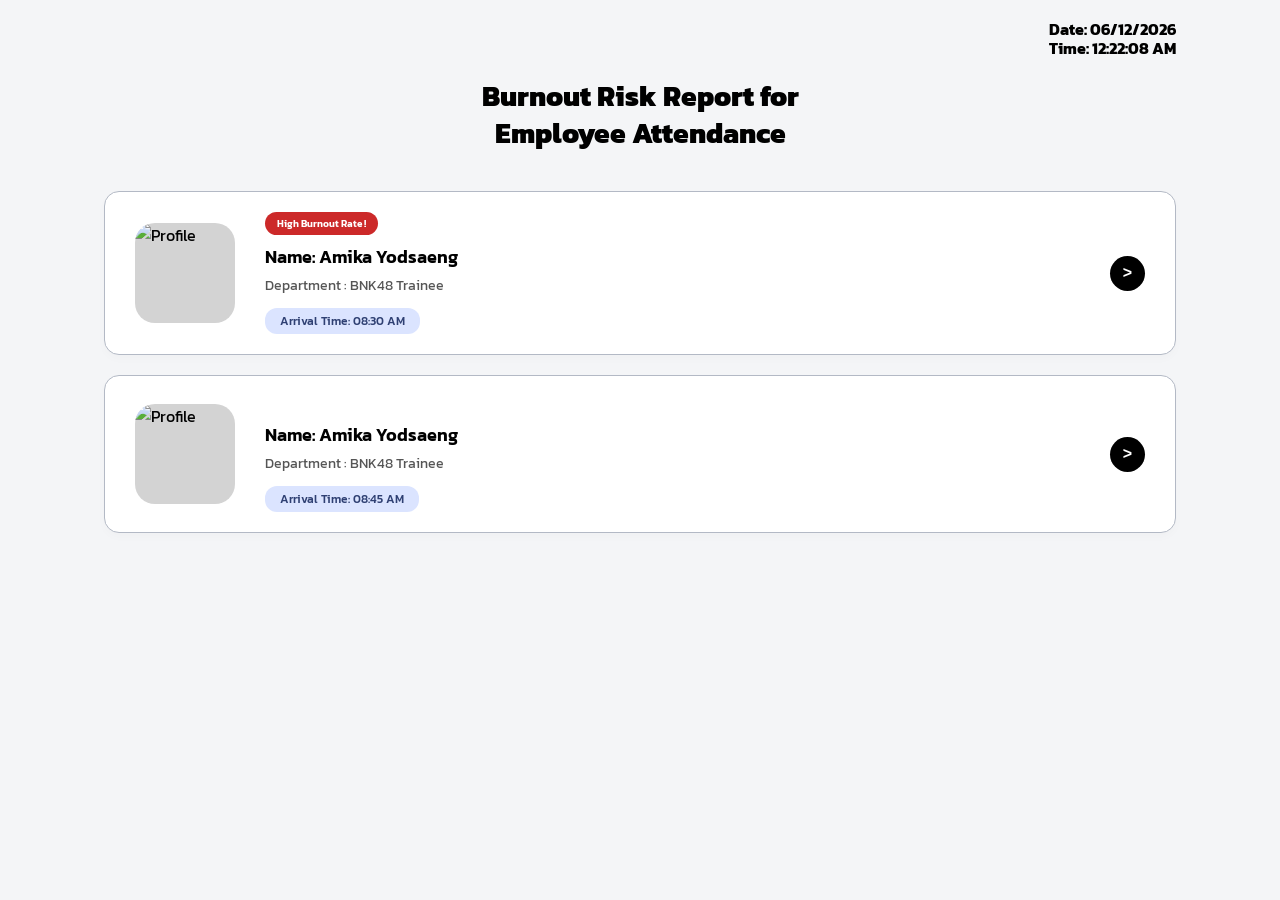
==== commit f4a5211d: "5" ====
--- a/index.html
+++ b/index.html
@@ -32,7 +32,7 @@
             color: var(--text-main);
             margin: 0;
             padding: 0;
-            overflow-x: hidden; /* ป้องกันการเลื่อนซ้ายขวา */
+            overflow-x: hidden; /* ป้องกันการเลื่อนซ้ายขวาบนมือถือ */
             width: 100%;
         }
 
@@ -208,7 +208,7 @@
             margin-bottom: 20px;
             border-bottom: 1px solid #ddd;
             padding-bottom: 15px;
-            flex-wrap: wrap; /* ให้ห่อบรรทัดได้ถ้าจอแคบ */
+            flex-wrap: wrap; 
             gap: 15px;
         }
 
@@ -296,7 +296,8 @@
             display: flex;
             flex-direction: column;
             width: 100%;
-            min-width: 0; /* ป้องกัน grid ทะลุ */
+            min-width: 0;
+            overflow: hidden;
         }
 
         .dash-card h3 {
@@ -330,6 +331,8 @@
             position: relative;
             height: 200px;
             width: 100%;
+            max-width: 250px; /* บังคับกราฟโดนัทไม่ให้ขยายบวมจนล้นจอ */
+            margin: 0 auto;
             display: flex;
             justify-content: center;
         }
@@ -338,25 +341,20 @@
            RESPONSIVE DESIGN (ปรับให้รองรับ iPad และมือถือ)
            ================================================== */
         
-        /* 1. สำหรับ iPad แนวนอน (ความกว้างไม่เกิน 1100px) */
         @media (max-width: 1100px) {
             .grid-dashboard {
-                grid-template-columns: 1fr 1fr; /* ปรับเหลือ 2 คอลัมน์ */
+                grid-template-columns: 1fr 1fr; 
             }
             .grid-dashboard > div:nth-child(3) {
-                grid-column: span 2; /* ให้กราฟเส้นยาวเต็มจอ */
+                grid-column: span 2; 
                 flex-direction: row !important; 
             }
         }
 
-        /* 2. สำหรับ iPad แนวตั้ง และ โทรศัพท์เครื่องใหญ่ (ความกว้างไม่เกิน 820px) */
         @media (max-width: 820px) {
             .main-title { font-size: 24px; }
             
-            /* ดันเมนูไปไว้ด้านบนแทนด้านซ้าย */
-            .dashboard-layout {
-                flex-direction: column;
-            }
+            .dashboard-layout { flex-direction: column; }
             .sidebar {
                 width: 100%;
                 height: 60px;
@@ -374,29 +372,24 @@
                 padding: 15px;
             }
             
-            /* ปรับกริดให้เหลือคอลัมน์เดียว */
             .grid-dashboard { 
                 grid-template-columns: 1fr; 
             }
             .grid-dashboard > div:nth-child(3) {
                 grid-column: span 1;
-                flex-direction: column !important; /* กราฟเส้นซ้อนกันบน-ล่าง */
+                flex-direction: column !important; 
             }
 
             .dash-header {
                 flex-direction: column;
                 align-items: flex-start;
             }
-            .request-btn {
-                width: 100%; /* ปุ่มขยายเต็มจอในมือถือ */
-            }
+            .request-btn { width: 100%; }
             
-            /* ปรับขนาดตัวอักษรบางส่วน */
             .risk-banner { font-size: 22px; margin-bottom: 20px; }
             .stat-value { font-size: 28px; }
         }
 
-        /* 3. สำหรับ โทรศัพท์มือถือขนาดเล็ก (ความกว้างไม่เกิน 480px) */
         @media (max-width: 480px) {
             .emp-card {
                 flex-direction: column;
@@ -404,9 +397,7 @@
                 padding: 20px 15px;
                 position: relative;
             }
-            .emp-card img {
-                margin: 0 0 15px 0;
-            }
+            .emp-card img { margin: 0 0 15px 0; }
             .emp-info {
                 align-items: center;
                 width: 100%;
@@ -619,16 +610,24 @@
         let chartsInitialized = false;
 
         function navigateTo(viewId) {
+            // ซ่อนทุกหน้า
             document.querySelectorAll('.view').forEach(view => {
                 view.classList.remove('active');
             });
+            // แสดงหน้าใหม่
             document.getElementById(viewId).classList.add('active');
             window.scrollTo(0, 0);
 
+            // เริ่มต้นกราฟ
             if (!chartsInitialized && (viewId === 'view-weekly' || viewId === 'view-monthly')) {
                 initCharts();
                 chartsInitialized = true;
             }
+
+            // [สำคัญ] บังคับให้เบราว์เซอร์คำนวณและวาดขนาดกราฟใหม่ (แก้ปัญหากราฟล้นจอตอนสลับหน้า)
+            setTimeout(() => {
+                window.dispatchEvent(new Event('resize'));
+            }, 50);
         }
 
         function requestConsultation(employeeName) {
@@ -643,17 +642,19 @@
             const donutOptions = {
                 responsive: true,
                 maintainAspectRatio: false,
+                layout: { padding: 10 }, // เพิ่มพื้นที่ขอบกันกราฟล้น
                 plugins: {
-                    legend: { position: 'bottom' },
+                    legend: { position: 'bottom', labels: { font: { size: 12 } } },
                     datalabels: {
                         display: true,
                         color: '#ffffff',
-                        font: { weight: 'bold', size: 14 },
+                        font: { weight: 'bold', size: 12 },
                         formatter: function(value) { return value + '%'; }
                     }
                 }
             };
 
+            // ================== กราฟ Weekly ==================
             new Chart(document.getElementById('weeklyDonut1'), {
                 type: 'doughnut',
                 data: { labels: ['Burnout', 'Neutral'], datasets: [{ data: [90, 10], backgroundColor: ['#cc0000', '#4caf50'], borderWidth: 0 }] },
@@ -669,15 +670,16 @@
             new Chart(document.getElementById('weeklyBar1'), {
                 type: 'bar',
                 data: { labels: ['Mon', 'Tue', 'Wed', 'Thu', 'Fri'], datasets: [{ label: 'BPM', data: [150, 80, 95, 85, 95], backgroundColor: ['#a984ed', '#7e5fcc', '#4c4298', '#262873', '#00134d'], borderRadius: 5 }] },
-                options: { responsive: true, maintainAspectRatio: false, plugins: { legend: { display: false } }, scales: { y: { beginAtZero: true, max: 200 } } }
+                options: { responsive: true, maintainAspectRatio: false, plugins: { legend: { display: false } }, scales: { x: { ticks: { font: { size: 11 } } }, y: { beginAtZero: true, max: 200 } } }
             });
 
             new Chart(document.getElementById('weeklyBar2'), {
                 type: 'bar',
                 data: { labels: ['Mon', 'Tue', 'Wed', 'Thu', 'Fri'], datasets: [{ label: 'Score', data: [100, 80, 95, 85, 95], backgroundColor: ['#a984ed', '#7e5fcc', '#4c4298', '#262873', '#00134d'], borderRadius: 5 }] },
-                options: { responsive: true, maintainAspectRatio: false, plugins: { legend: { display: false } }, scales: { y: { beginAtZero: true, max: 100 } } }
-            });
-
+                options: { responsive: true, maintainAspectRatio: false, plugins: { legend: { display: false } }, scales: { x: { ticks: { font: { size: 11 } } }, y: { beginAtZero: true, max: 100 } } }
+            });
+
+            // ================== กราฟ Monthly ==================
             new Chart(document.getElementById('monthlyDonut1'), {
                 type: 'doughnut',
                 data: { labels: ['Neutral', 'Burnout'], datasets: [{ data: [80, 20], backgroundColor: ['#4caf50', '#cc0000'], borderWidth: 0 }] },
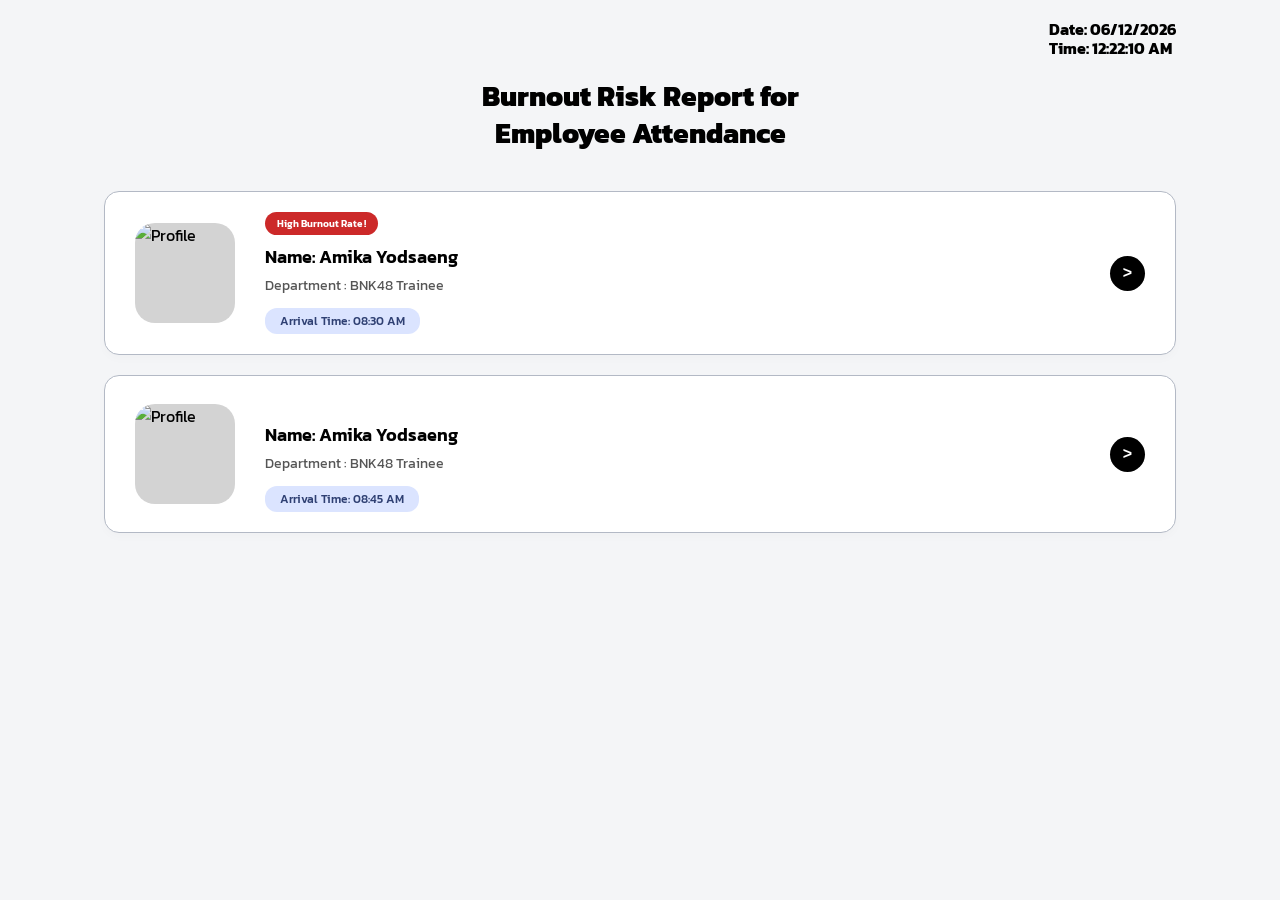
==== commit a5a6f82a: "Update index.html 6" ====
--- a/index.html
+++ b/index.html
@@ -32,7 +32,7 @@
             color: var(--text-main);
             margin: 0;
             padding: 0;
-            overflow-x: hidden; /* ป้องกันการเลื่อนซ้ายขวาบนมือถือ */
+            overflow-x: hidden;
             width: 100%;
         }
 
@@ -288,6 +288,13 @@
             width: 100%;
         }
 
+        /* Group Classes สำหรับจัดโครงสร้างให้ยืดหยุ่น */
+        .stat-group, .chart-group {
+            display: flex;
+            flex-direction: column;
+            gap: 15px;
+        }
+
         .dash-card {
             background-color: #fff;
             border: 1px solid #e0e0e0;
@@ -309,7 +316,7 @@
 
         .stat-block {
             text-align: center;
-            margin-bottom: 15px;
+            margin-bottom: 0;
             flex-grow: 1;
             display: flex;
             flex-direction: column;
@@ -331,20 +338,18 @@
             position: relative;
             height: 200px;
             width: 100%;
-            max-width: 250px; /* บังคับกราฟโดนัทไม่ให้ขยายบวมจนล้นจอ */
+            max-width: 280px; 
             margin: 0 auto;
             display: flex;
             justify-content: center;
         }
 
         /* ==================================================
-           RESPONSIVE DESIGN (ปรับให้รองรับ iPad และมือถือ)
+           RESPONSIVE DESIGN 
            ================================================== */
         
         @media (max-width: 1100px) {
-            .grid-dashboard {
-                grid-template-columns: 1fr 1fr; 
-            }
+            .grid-dashboard { grid-template-columns: 1fr 1fr; }
             .grid-dashboard > div:nth-child(3) {
                 grid-column: span 2; 
                 flex-direction: row !important; 
@@ -367,50 +372,53 @@
                 top: 0;
                 z-index: 100;
             }
-            .dashboard-content {
-                width: 100%;
-                padding: 15px;
-            }
+            .dashboard-content { width: 100%; padding: 15px; }
+            .dash-header { flex-direction: column; align-items: flex-start; }
+            .request-btn { width: 100%; }
+            .risk-banner { font-size: 22px; margin-bottom: 20px; }
             
-            .grid-dashboard { 
-                grid-template-columns: 1fr; 
-            }
+            .grid-dashboard { grid-template-columns: 1fr; }
+            
+            /* --- ทำให้กล่อง 3 กล่องเรียงแนวนอนในมือถือ --- */
+            .stat-group {
+                flex-direction: row !important; 
+            }
+            .stat-group .dash-card {
+                padding: 15px 10px;
+                justify-content: flex-start;
+            }
+            .stat-group h3 {
+                font-size: 12px;
+                margin-bottom: 5px;
+            }
+            .stat-value { font-size: 20px; }
+
+            /* --- ทำให้กราฟโดนัท 2 อันเรียงแนวนอนในมือถือ --- */
+            .donut-group {
+                flex-direction: row !important;
+            }
+            .donut-group .dash-card {
+                padding: 10px;
+            }
+            .donut-container { height: 140px; }
+
+            /* --- กราฟเส้น/แท่งเรียงแนวตั้งปกติ --- */
             .grid-dashboard > div:nth-child(3) {
                 grid-column: span 1;
                 flex-direction: column !important; 
             }
-
-            .dash-header {
-                flex-direction: column;
-                align-items: flex-start;
-            }
-            .request-btn { width: 100%; }
+        }
+
+        @media (max-width: 480px) {
+            .emp-card { flex-direction: column; text-align: center; padding: 20px 15px; position: relative; }
+            .emp-card img { margin: 0 0 15px 0; }
+            .emp-info { align-items: center; width: 100%; margin-bottom: 10px; }
+            .arrow-btn { position: absolute; bottom: 15px; right: 15px; }
+            .chart-container { height: 200px; }
             
-            .risk-banner { font-size: 22px; margin-bottom: 20px; }
-            .stat-value { font-size: 28px; }
-        }
-
-        @media (max-width: 480px) {
-            .emp-card {
-                flex-direction: column;
-                text-align: center;
-                padding: 20px 15px;
-                position: relative;
-            }
-            .emp-card img { margin: 0 0 15px 0; }
-            .emp-info {
-                align-items: center;
-                width: 100%;
-                margin-bottom: 10px;
-            }
-            .arrow-btn {
-                position: absolute;
-                bottom: 15px;
-                right: 15px;
-            }
-            
-            .chart-container { height: 200px; }
-            .donut-container { height: 180px; }
+            /* หากหน้าจอมือถือเล็กมาก ย่อฟอนต์ให้อีกเพื่อไม่ให้ล้น */
+            .stat-group h3 { font-size: 10px; }
+            .stat-value { font-size: 16px; }
         }
     </style>
 </head>
@@ -486,7 +494,8 @@
                 <div class="risk-banner risk-red">Burnout Risk: 90 %</div>
 
                 <div class="grid-dashboard">
-                    <div style="display: flex; flex-direction: column; gap: 15px;">
+                    <!-- กลุ่มที่ 1: กล่องตัวเลข -->
+                    <div class="stat-group">
                         <div class="dash-card stat-block">
                             <h3>Total of inspections</h3>
                             <div class="stat-value">40 Time</div>
@@ -501,7 +510,8 @@
                         </div>
                     </div>
 
-                    <div style="display: flex; flex-direction: column; gap: 15px;">
+                    <!-- กลุ่มที่ 2: กราฟ Donut -->
+                    <div class="chart-group donut-group">
                         <div class="dash-card">
                             <h3>Burnout risk</h3>
                             <div class="donut-container"><canvas id="weeklyDonut1"></canvas></div>
@@ -512,7 +522,8 @@
                         </div>
                     </div>
 
-                    <div style="display: flex; flex-direction: column; gap: 15px;">
+                    <!-- กลุ่มที่ 3: กราฟแท่ง (Bar) -->
+                    <div class="chart-group">
                         <div class="dash-card">
                             <h3>Heart rate (BPM)</h3>
                             <div class="chart-container"><canvas id="weeklyBar1"></canvas></div>
@@ -554,7 +565,8 @@
                 <div class="risk-banner risk-green">Burnout Risk: 50 %</div>
 
                 <div class="grid-dashboard">
-                    <div style="display: flex; flex-direction: column; gap: 15px;">
+                    <!-- กลุ่มที่ 1: กล่องตัวเลข -->
+                    <div class="stat-group">
                         <div class="dash-card stat-block">
                             <h3>Total of inspections</h3>
                             <div class="stat-value">160 Time</div>
@@ -569,7 +581,8 @@
                         </div>
                     </div>
 
-                    <div style="display: flex; flex-direction: column; gap: 15px;">
+                    <!-- กลุ่มที่ 2: กราฟ Donut -->
+                    <div class="chart-group donut-group">
                         <div class="dash-card">
                             <h3>Burnout risk</h3>
                             <div class="donut-container"><canvas id="monthlyDonut1"></canvas></div>
@@ -580,7 +593,8 @@
                         </div>
                     </div>
 
-                    <div style="display: flex; flex-direction: column; gap: 15px;">
+                    <!-- กลุ่มที่ 3: กราฟเส้น (Line) -->
+                    <div class="chart-group">
                         <div class="dash-card">
                             <h3>Heart rate (BPM)</h3>
                             <div class="chart-container"><canvas id="monthlyLine1"></canvas></div>
@@ -610,24 +624,19 @@
         let chartsInitialized = false;
 
         function navigateTo(viewId) {
-            // ซ่อนทุกหน้า
             document.querySelectorAll('.view').forEach(view => {
                 view.classList.remove('active');
             });
-            // แสดงหน้าใหม่
             document.getElementById(viewId).classList.add('active');
             window.scrollTo(0, 0);
 
-            // เริ่มต้นกราฟ
             if (!chartsInitialized && (viewId === 'view-weekly' || viewId === 'view-monthly')) {
                 initCharts();
                 chartsInitialized = true;
             }
 
-            // [สำคัญ] บังคับให้เบราว์เซอร์คำนวณและวาดขนาดกราฟใหม่ (แก้ปัญหากราฟล้นจอตอนสลับหน้า)
-            setTimeout(() => {
-                window.dispatchEvent(new Event('resize'));
-            }, 50);
+            // บังคับให้เบราว์เซอร์จัดเรียงกราฟใหม่เมื่อเปลี่ยนหน้า (แก้กราฟล้นจอ)
+            setTimeout(() => { window.dispatchEvent(new Event('resize')); }, 50);
         }
 
         function requestConsultation(employeeName) {
@@ -642,13 +651,13 @@
             const donutOptions = {
                 responsive: true,
                 maintainAspectRatio: false,
-                layout: { padding: 10 }, // เพิ่มพื้นที่ขอบกันกราฟล้น
+                layout: { padding: 5 }, 
                 plugins: {
-                    legend: { position: 'bottom', labels: { font: { size: 12 } } },
+                    legend: { position: 'bottom', labels: { font: { size: 10 }, boxWidth: 10 } },
                     datalabels: {
                         display: true,
                         color: '#ffffff',
-                        font: { weight: 'bold', size: 12 },
+                        font: { weight: 'bold', size: 10 },
                         formatter: function(value) { return value + '%'; }
                     }
                 }
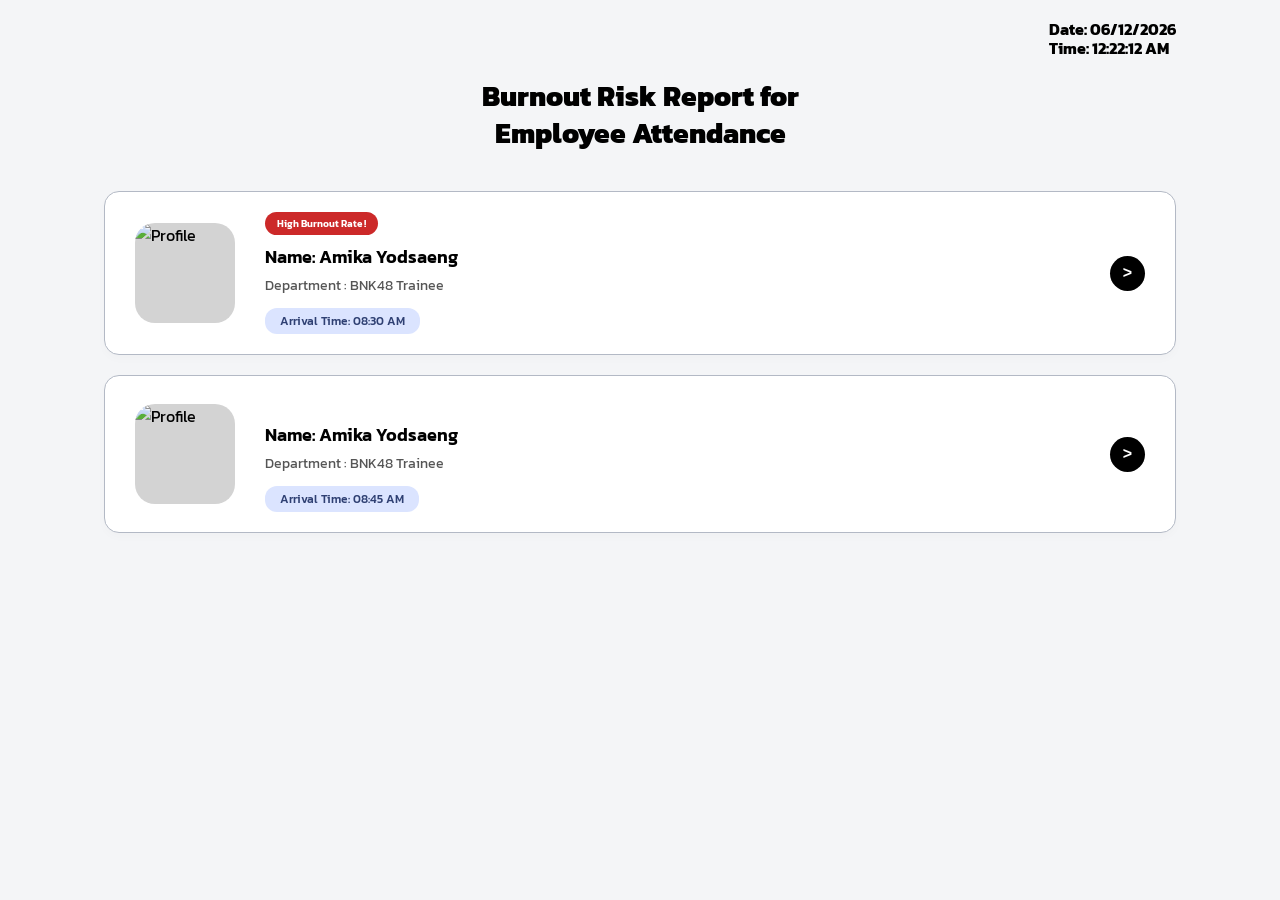
==== commit 331f0565: "9" ====
--- a/index.html
+++ b/index.html
@@ -197,7 +197,7 @@
             flex-grow: 1;
             padding: 20px;
             width: calc(100% - 60px);
-            max-width: 1200px;
+            max-width: 1400px;
             margin: 0 auto;
         }
 
@@ -348,7 +348,8 @@
            RESPONSIVE DESIGN 
            ================================================== */
         
-        @media (max-width: 1100px) {
+        /* 1. สำหรับหน้าจอเล็กกว่า Desktop ทั่วไป (เช่น iPad แนวนอน) */
+        @media (max-width: 1200px) {
             .grid-dashboard { grid-template-columns: 1fr 1fr; }
             .grid-dashboard > div:nth-child(3) {
                 grid-column: span 2; 
@@ -356,9 +357,11 @@
             }
         }
 
-        @media (max-width: 820px) {
+        /* 2. สำหรับ Tablet แนวตั้ง และ โทรศัพท์มือถือแนวนอน */
+        @media (max-width: 1024px) {
             .main-title { font-size: 24px; }
             
+            /* ดัน Sidebar ไว้ด้านบนสุด */
             .dashboard-layout { flex-direction: column; }
             .sidebar {
                 width: 100%;
@@ -373,52 +376,71 @@
                 z-index: 100;
             }
             .dashboard-content { width: 100%; padding: 15px; }
-            .dash-header { flex-direction: column; align-items: flex-start; }
-            .request-btn { width: 100%; }
+            .dash-header { flex-direction: row; align-items: center; }
             .risk-banner { font-size: 22px; margin-bottom: 20px; }
             
+            /* ปรับ Grid เป็น 1 คอลัมน์ยาวลงมา */
             .grid-dashboard { grid-template-columns: 1fr; }
             
-            /* --- ทำให้กล่อง 3 กล่องเรียงแนวนอนในมือถือ --- */
+            /* กล่องตัวเลข 3 กล่องเรียงแนวนอน */
             .stat-group {
                 flex-direction: row !important; 
             }
             .stat-group .dash-card {
                 padding: 15px 10px;
-                justify-content: flex-start;
+                justify-content: center;
+                align-items: center;
             }
             .stat-group h3 {
-                font-size: 12px;
+                font-size: 13px;
                 margin-bottom: 5px;
             }
-            .stat-value { font-size: 20px; }
-
-            /* --- ทำให้กราฟโดนัท 2 อันเรียงแนวนอนในมือถือ --- */
+            .stat-value { font-size: 24px; }
+
+            /* กราฟโดนัท 2 อันเรียงแนวนอน */
             .donut-group {
                 flex-direction: row !important;
             }
             .donut-group .dash-card {
                 padding: 10px;
             }
-            .donut-container { height: 140px; }
-
-            /* --- กราฟเส้น/แท่งเรียงแนวตั้งปกติ --- */
+            .donut-container { height: 160px; }
+
+            /* กราฟเส้นและแท่ง เรียงแนวตั้ง */
             .grid-dashboard > div:nth-child(3) {
                 grid-column: span 1;
                 flex-direction: column !important; 
             }
         }
 
-        @media (max-width: 480px) {
+        /* 3. พิเศษ: สำหรับโทรศัพท์มือถือ "แนวนอน" ที่จอเตี้ยมากๆ */
+        @media (max-height: 500px) and (orientation: landscape) {
+            .sidebar { height: 50px; }
+            .dash-header { margin-bottom: 10px; }
+            .chart-container, .donut-container { height: 180px; } /* ลดความสูงกราฟลง */
+        }
+
+        /* 4. สำหรับโทรศัพท์มือถือแนวตั้ง (จอแคบกว่า 600px) */
+        @media (max-width: 600px) {
             .emp-card { flex-direction: column; text-align: center; padding: 20px 15px; position: relative; }
             .emp-card img { margin: 0 0 15px 0; }
             .emp-info { align-items: center; width: 100%; margin-bottom: 10px; }
             .arrow-btn { position: absolute; bottom: 15px; right: 15px; }
+            
+            .dash-header { flex-direction: column; align-items: flex-start; }
+            .request-btn { width: 100%; }
+
+            /* กล่องตัวเลข เปลี่ยนกลับมาเป็นแนวตั้งสำหรับมือถือจอเล็ก */
+            .stat-group { flex-direction: column !important; }
+            
+            /* กราฟโดนัท เปลี่ยนกลับมาเป็นแนวตั้ง */
+            .donut-group { flex-direction: column !important; }
+            
             .chart-container { height: 200px; }
+            .donut-container { height: 200px; max-width: 100%; }
             
-            /* หากหน้าจอมือถือเล็กมาก ย่อฟอนต์ให้อีกเพื่อไม่ให้ล้น */
-            .stat-group h3 { font-size: 10px; }
-            .stat-value { font-size: 16px; }
+            .stat-group h3 { font-size: 14px; }
+            .stat-value { font-size: 28px; }
         }
     </style>
 </head>
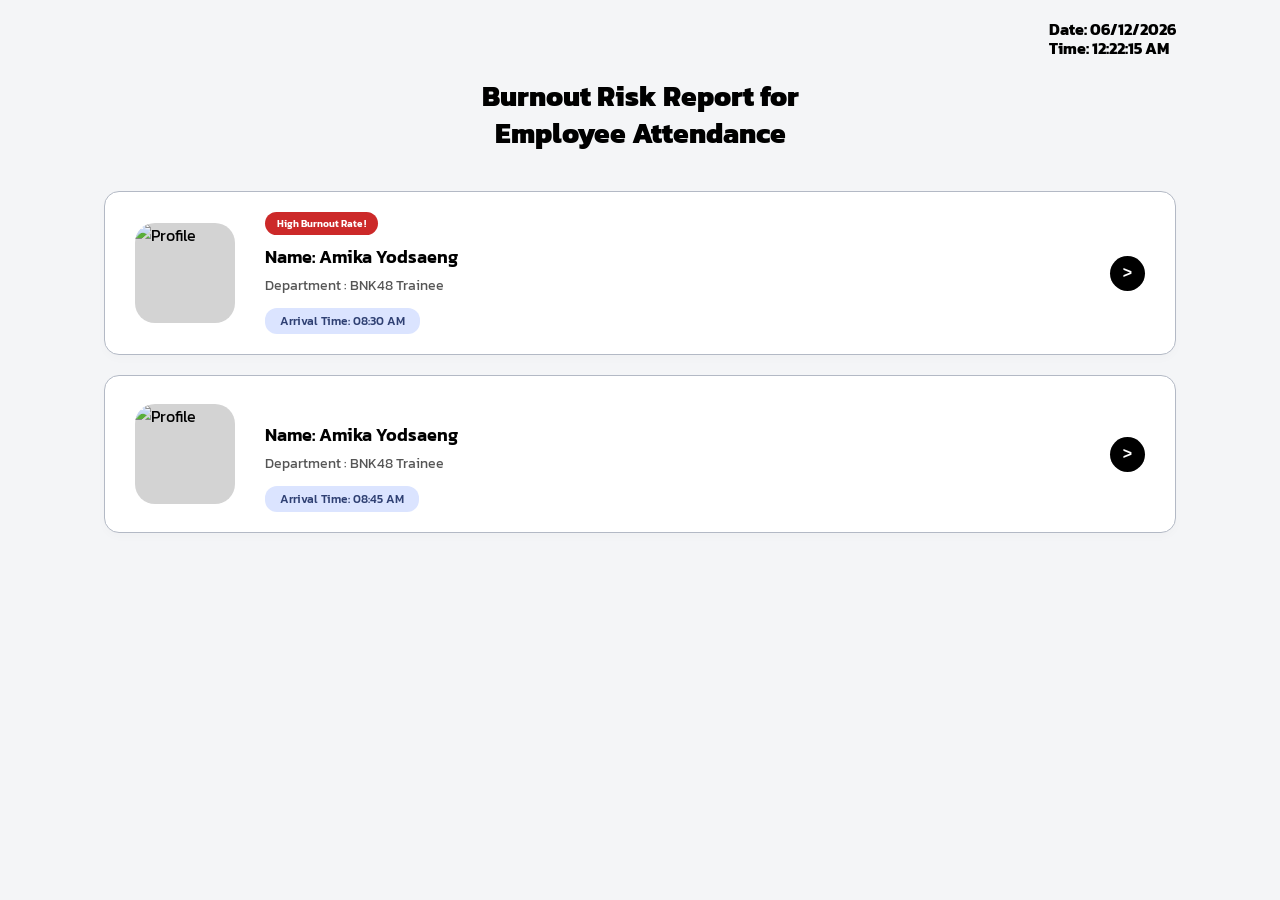
==== commit 68c61f93: "10" ====
--- a/index.html
+++ b/index.html
@@ -197,7 +197,7 @@
             flex-grow: 1;
             padding: 20px;
             width: calc(100% - 60px);
-            max-width: 1400px;
+            max-width: 1200px;
             margin: 0 auto;
         }
 
@@ -288,11 +288,12 @@
             width: 100%;
         }
 
-        /* Group Classes สำหรับจัดโครงสร้างให้ยืดหยุ่น */
+        /* --- กรุ๊ปกล่องเพื่อรองรับ Responsive --- */
         .stat-group, .chart-group {
             display: flex;
             flex-direction: column;
             gap: 15px;
+            min-width: 0; /* ห้ามกล่องกลุ่มขยายตามกราฟ */
         }
 
         .dash-card {
@@ -303,8 +304,8 @@
             display: flex;
             flex-direction: column;
             width: 100%;
-            min-width: 0;
-            overflow: hidden;
+            min-width: 0; /* สำคัญมาก: บังคับไม่ให้ขยายเกินกรอบแม้กราฟจะดัน */
+            overflow: hidden; /* สำคัญมาก: ตัดส่วนที่ล้นทิ้งไป */
         }
 
         .dash-card h3 {
@@ -328,119 +329,106 @@
             color: #222;
         }
 
+        /* --- ล็อกขนาด Canvas ให้ตายตัว --- */
         .chart-container {
             position: relative;
             height: 250px;
             width: 100%;
+            min-width: 0;
         }
         
         .donut-container {
             position: relative;
             height: 200px;
             width: 100%;
-            max-width: 280px; 
+            max-width: 250px; 
             margin: 0 auto;
             display: flex;
             justify-content: center;
+            min-width: 0;
         }
 
         /* ==================================================
-           RESPONSIVE DESIGN 
+           RESPONSIVE DESIGN (ปรับโครงสร้างใหม่ให้แข็งแกร่ง)
            ================================================== */
         
-        /* 1. สำหรับหน้าจอเล็กกว่า Desktop ทั่วไป (เช่น iPad แนวนอน) */
+        /* 1. สำหรับจอขนาดกลาง / จอคอมเล็ก (กว้างไม่เกิน 1200px) */
         @media (max-width: 1200px) {
             .grid-dashboard { grid-template-columns: 1fr 1fr; }
             .grid-dashboard > div:nth-child(3) {
                 grid-column: span 2; 
-                flex-direction: row !important; 
+                flex-direction: row; 
             }
         }
 
-        /* 2. สำหรับ Tablet แนวตั้ง และ โทรศัพท์มือถือแนวนอน */
+        /* 2. สำหรับ Tablet และ มือถือแนวนอน (Landscape) (กว้างไม่เกิน 1024px) */
         @media (max-width: 1024px) {
             .main-title { font-size: 24px; }
             
-            /* ดัน Sidebar ไว้ด้านบนสุด */
+            /* ดัน Sidebar ไปไว้ด้านบนสุด */
             .dashboard-layout { flex-direction: column; }
             .sidebar {
-                width: 100%;
-                height: 60px;
-                flex-direction: row;
-                justify-content: center;
-                padding-top: 0;
-                border-right: none;
-                border-bottom: 1px solid #ddd;
-                position: sticky;
-                top: 0;
-                z-index: 100;
+                width: 100%; height: 60px;
+                flex-direction: row; justify-content: center;
+                padding-top: 0; border-right: none; border-bottom: 1px solid #ddd;
+                position: sticky; top: 0; z-index: 100;
             }
             .dashboard-content { width: 100%; padding: 15px; }
-            .dash-header { flex-direction: row; align-items: center; }
+            .dash-header { flex-wrap: wrap; }
+            
+            /* เปลี่ยน Grid หลักเป็น 1 คอลัมน์ยาวลงมา */
+            .grid-dashboard { 
+                display: flex;
+                flex-direction: column;
+            }
+
+            /* ใช้ CSS Grid บังคับเรียงแนวนอน 3 กล่อง แทน Flex (กันกราฟล้น) */
+            .stat-group {
+                display: grid;
+                grid-template-columns: repeat(3, 1fr);
+            }
+            .stat-group .dash-card { padding: 15px 10px; justify-content: center; }
+            .stat-group h3 { font-size: 13px; margin-bottom: 5px; }
+            .stat-value { font-size: 24px; }
+
+            /* ใช้ CSS Grid บังคับเรียงแนวนอน 2 กล่อง */
+            .donut-group {
+                display: grid;
+                grid-template-columns: repeat(2, 1fr);
+            }
+            .donut-container { height: 160px; max-width: 100%; }
+
+            /* กราฟแท่ง/เส้น เรียงลงมาเป็นแนวตั้ง */
+            .grid-dashboard > div:nth-child(3) {
+                flex-direction: column !important;
+            }
+            .chart-container { height: 220px; }
+        }
+
+        /* 3. สำหรับ โทรศัพท์มือถือแนวตั้ง (Portrait) (กว้างไม่เกิน 768px) */
+        @media (max-width: 768px) {
+            .dash-header { flex-direction: column; align-items: flex-start; }
+            .request-btn { width: 100%; }
             .risk-banner { font-size: 22px; margin-bottom: 20px; }
             
-            /* ปรับ Grid เป็น 1 คอลัมน์ยาวลงมา */
-            .grid-dashboard { grid-template-columns: 1fr; }
+            /* บังคับทุกกล่องเป็น 1 คอลัมน์ (ซ้อนกัน 100%) */
+            .stat-group { grid-template-columns: 1fr; }
+            .donut-group { grid-template-columns: 1fr; }
             
-            /* กล่องตัวเลข 3 กล่องเรียงแนวนอน */
-            .stat-group {
-                flex-direction: row !important; 
-            }
-            .stat-group .dash-card {
-                padding: 15px 10px;
-                justify-content: center;
-                align-items: center;
-            }
-            .stat-group h3 {
-                font-size: 13px;
-                margin-bottom: 5px;
-            }
-            .stat-value { font-size: 24px; }
-
-            /* กราฟโดนัท 2 อันเรียงแนวนอน */
-            .donut-group {
-                flex-direction: row !important;
-            }
-            .donut-group .dash-card {
-                padding: 10px;
-            }
-            .donut-container { height: 160px; }
-
-            /* กราฟเส้นและแท่ง เรียงแนวตั้ง */
-            .grid-dashboard > div:nth-child(3) {
-                grid-column: span 1;
-                flex-direction: column !important; 
-            }
-        }
-
-        /* 3. พิเศษ: สำหรับโทรศัพท์มือถือ "แนวนอน" ที่จอเตี้ยมากๆ */
-        @media (max-height: 500px) and (orientation: landscape) {
-            .sidebar { height: 50px; }
-            .dash-header { margin-bottom: 10px; }
-            .chart-container, .donut-container { height: 180px; } /* ลดความสูงกราฟลง */
-        }
-
-        /* 4. สำหรับโทรศัพท์มือถือแนวตั้ง (จอแคบกว่า 600px) */
-        @media (max-width: 600px) {
+            .stat-group .dash-card { padding: 20px; }
+            .stat-group h3 { font-size: 16px; margin-bottom: 10px; }
+            .stat-value { font-size: 32px; }
+
+            .donut-container { height: 220px; }
+            .chart-container { height: 220px; }
+        }
+
+        /* 4. สำหรับจอเล็กมากๆ */
+        @media (max-width: 480px) {
             .emp-card { flex-direction: column; text-align: center; padding: 20px 15px; position: relative; }
             .emp-card img { margin: 0 0 15px 0; }
             .emp-info { align-items: center; width: 100%; margin-bottom: 10px; }
             .arrow-btn { position: absolute; bottom: 15px; right: 15px; }
-            
-            .dash-header { flex-direction: column; align-items: flex-start; }
-            .request-btn { width: 100%; }
-
-            /* กล่องตัวเลข เปลี่ยนกลับมาเป็นแนวตั้งสำหรับมือถือจอเล็ก */
-            .stat-group { flex-direction: column !important; }
-            
-            /* กราฟโดนัท เปลี่ยนกลับมาเป็นแนวตั้ง */
-            .donut-group { flex-direction: column !important; }
-            
-            .chart-container { height: 200px; }
-            .donut-container { height: 200px; max-width: 100%; }
-            
-            .stat-group h3 { font-size: 14px; }
-            .stat-value { font-size: 28px; }
         }
     </style>
 </head>
@@ -657,9 +645,18 @@
                 chartsInitialized = true;
             }
 
-            // บังคับให้เบราว์เซอร์จัดเรียงกราฟใหม่เมื่อเปลี่ยนหน้า (แก้กราฟล้นจอ)
+            // บังคับให้เบราว์เซอร์จัดเรียงกราฟใหม่เมื่อเปลี่ยนหน้า
             setTimeout(() => { window.dispatchEvent(new Event('resize')); }, 50);
         }
+
+        // โค้ดนี้เพิ่มมาเพื่อแก้ปัญหากราฟขยายจอเวลาหมุนมือถือ
+        window.addEventListener('resize', function() {
+            if (chartsInitialized) {
+                for (let id in Chart.instances) {
+                    Chart.instances[id].resize();
+                }
+            }
+        });
 
         function requestConsultation(employeeName) {
             alert(`--- ระบบส่งคำขอให้คำปรึกษา ---\n\nกำลังติดต่อไปที่พนักงาน:\n👤 ${employeeName}\n\nสถานะ: ส่งคำร้องเรียบร้อยแล้ว!`);
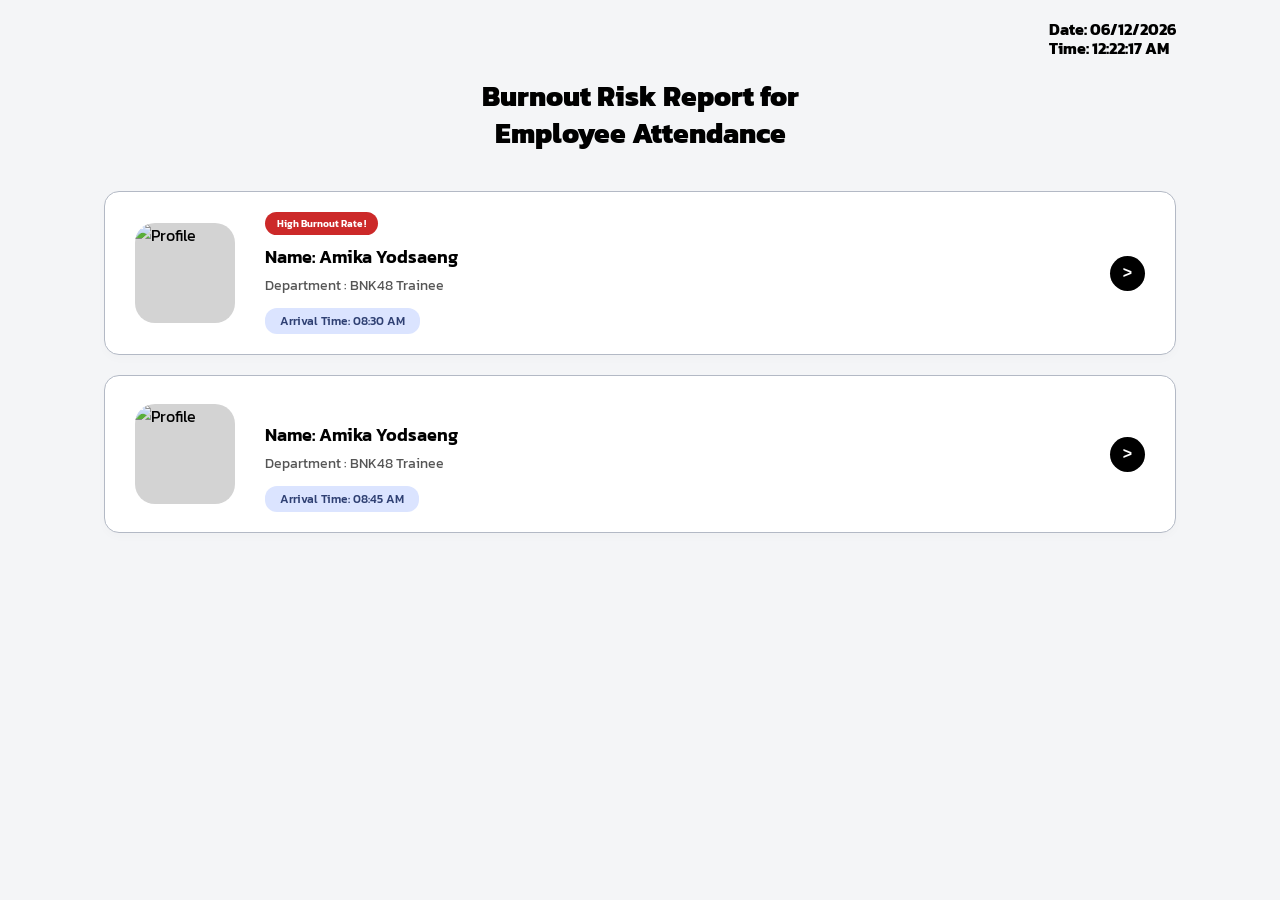
==== commit 230c99ec: "11" ====
--- a/index.html
+++ b/index.html
@@ -26,14 +26,15 @@
             --btn-red: #cc0000;
         }
 
-        body {
+        html, body {
             font-family: 'Kanit', sans-serif;
             background-color: var(--bg-main);
             color: var(--text-main);
             margin: 0;
             padding: 0;
-            overflow-x: hidden;
-            width: 100%;
+            overflow-x: hidden; /* บังคับห้ามเลื่อนซ้ายขวา */
+            width: 100%;
+            max-width: 100vw;
         }
 
         /* ------------------ View Manager ------------------ */
@@ -167,6 +168,13 @@
         }
 
         /* ------------------ หน้า Dashboard ------------------ */
+        
+        /* ใส่ min-width: 0 เพื่อตัดปัญหากราฟ Chart.js ค้ำหน้าจอไม่ยอมหด */
+        .dashboard-layout, .dashboard-content, .grid-dashboard, 
+        .stat-group, .chart-group, .donut-group {
+            min-width: 0;
+        }
+
         .dashboard-layout {
             display: flex;
             min-height: 100vh;
@@ -197,7 +205,7 @@
             flex-grow: 1;
             padding: 20px;
             width: calc(100% - 60px);
-            max-width: 1200px;
+            max-width: 1400px;
             margin: 0 auto;
         }
 
@@ -288,12 +296,11 @@
             width: 100%;
         }
 
-        /* --- กรุ๊ปกล่องเพื่อรองรับ Responsive --- */
+        /* Group Classes สำหรับจัดโครงสร้างให้ยืดหยุ่น */
         .stat-group, .chart-group {
             display: flex;
             flex-direction: column;
             gap: 15px;
-            min-width: 0; /* ห้ามกล่องกลุ่มขยายตามกราฟ */
         }
 
         .dash-card {
@@ -304,8 +311,8 @@
             display: flex;
             flex-direction: column;
             width: 100%;
-            min-width: 0; /* สำคัญมาก: บังคับไม่ให้ขยายเกินกรอบแม้กราฟจะดัน */
-            overflow: hidden; /* สำคัญมาก: ตัดส่วนที่ล้นทิ้งไป */
+            min-width: 0;
+            overflow: hidden; /* บังคับตัดขอบกราฟที่ยื่นเกิน */
         }
 
         .dash-card h3 {
@@ -329,23 +336,24 @@
             color: #222;
         }
 
-        /* --- ล็อกขนาด Canvas ให้ตายตัว --- */
+        /* ล็อกกรงขังกราฟให้เด็ดขาดด้วย overflow: hidden + min-width: 0 */
+        .chart-container, .donut-container {
+            position: relative;
+            width: 100%;
+            min-width: 0;
+            overflow: hidden; 
+        }
+        
         .chart-container {
-            position: relative;
             height: 250px;
-            width: 100%;
-            min-width: 0;
         }
         
         .donut-container {
-            position: relative;
             height: 200px;
-            width: 100%;
             max-width: 250px; 
             margin: 0 auto;
             display: flex;
             justify-content: center;
-            min-width: 0;
         }
 
         /* ==================================================
@@ -412,8 +420,14 @@
             .risk-banner { font-size: 22px; margin-bottom: 20px; }
             
             /* บังคับทุกกล่องเป็น 1 คอลัมน์ (ซ้อนกัน 100%) */
-            .stat-group { grid-template-columns: 1fr; }
-            .donut-group { grid-template-columns: 1fr; }
+            .stat-group { 
+                display: flex !important;
+                flex-direction: column !important;
+            }
+            .donut-group { 
+                display: flex !important;
+                flex-direction: column !important;
+            }
             
             .stat-group .dash-card { padding: 20px; }
             .stat-group h3 { font-size: 16px; margin-bottom: 10px; }
@@ -645,18 +659,15 @@
                 chartsInitialized = true;
             }
 
-            // บังคับให้เบราว์เซอร์จัดเรียงกราฟใหม่เมื่อเปลี่ยนหน้า
-            setTimeout(() => { window.dispatchEvent(new Event('resize')); }, 50);
-        }
-
-        // โค้ดนี้เพิ่มมาเพื่อแก้ปัญหากราฟขยายจอเวลาหมุนมือถือ
-        window.addEventListener('resize', function() {
-            if (chartsInitialized) {
-                for (let id in Chart.instances) {
-                    Chart.instances[id].resize();
+            // บังคับให้เบราว์เซอร์จัดเรียงกราฟใหม่เมื่อเปลี่ยนหน้า (แก้กราฟล้นจอ)
+            setTimeout(() => { 
+                if (chartsInitialized) {
+                    for (let id in Chart.instances) {
+                        Chart.instances[id].resize();
+                    }
                 }
-            }
-        });
+            }, 50);
+        }
 
         function requestConsultation(employeeName) {
             alert(`--- ระบบส่งคำขอให้คำปรึกษา ---\n\nกำลังติดต่อไปที่พนักงาน:\n👤 ${employeeName}\n\nสถานะ: ส่งคำร้องเรียบร้อยแล้ว!`);
